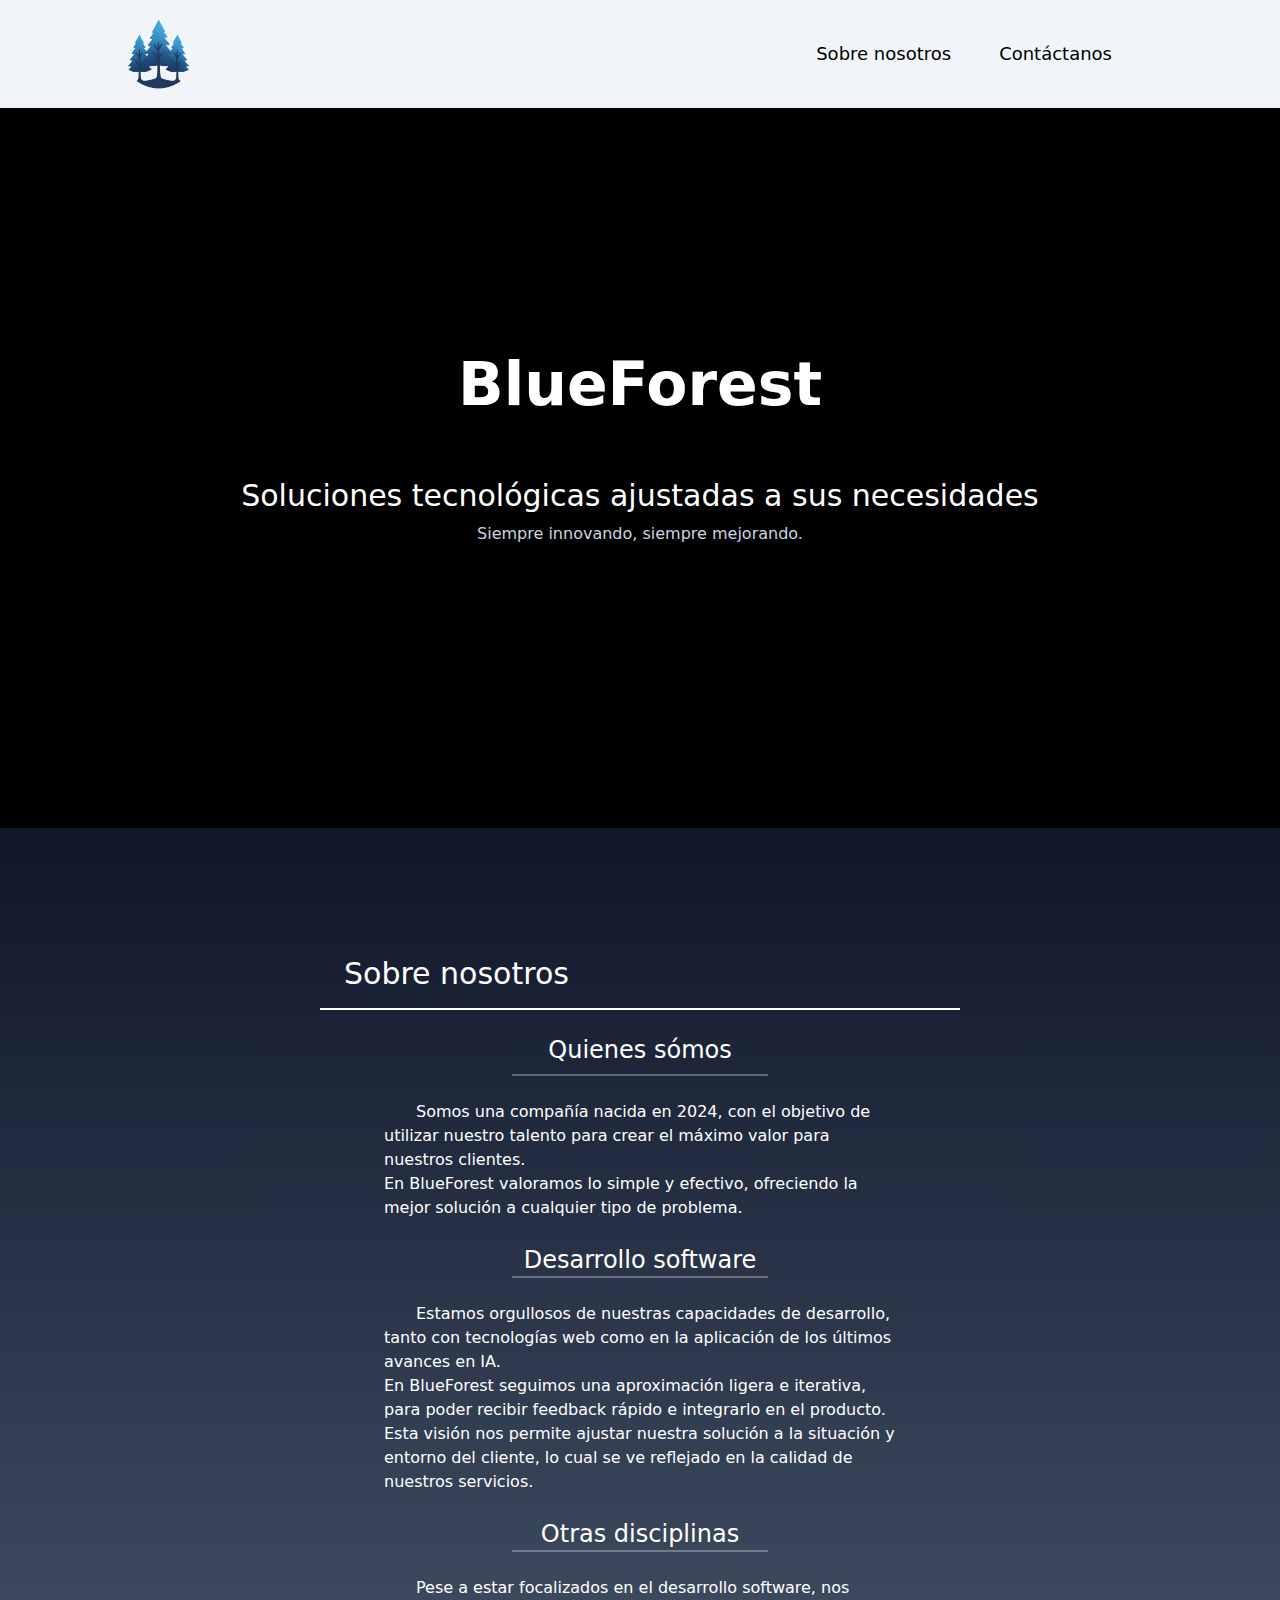
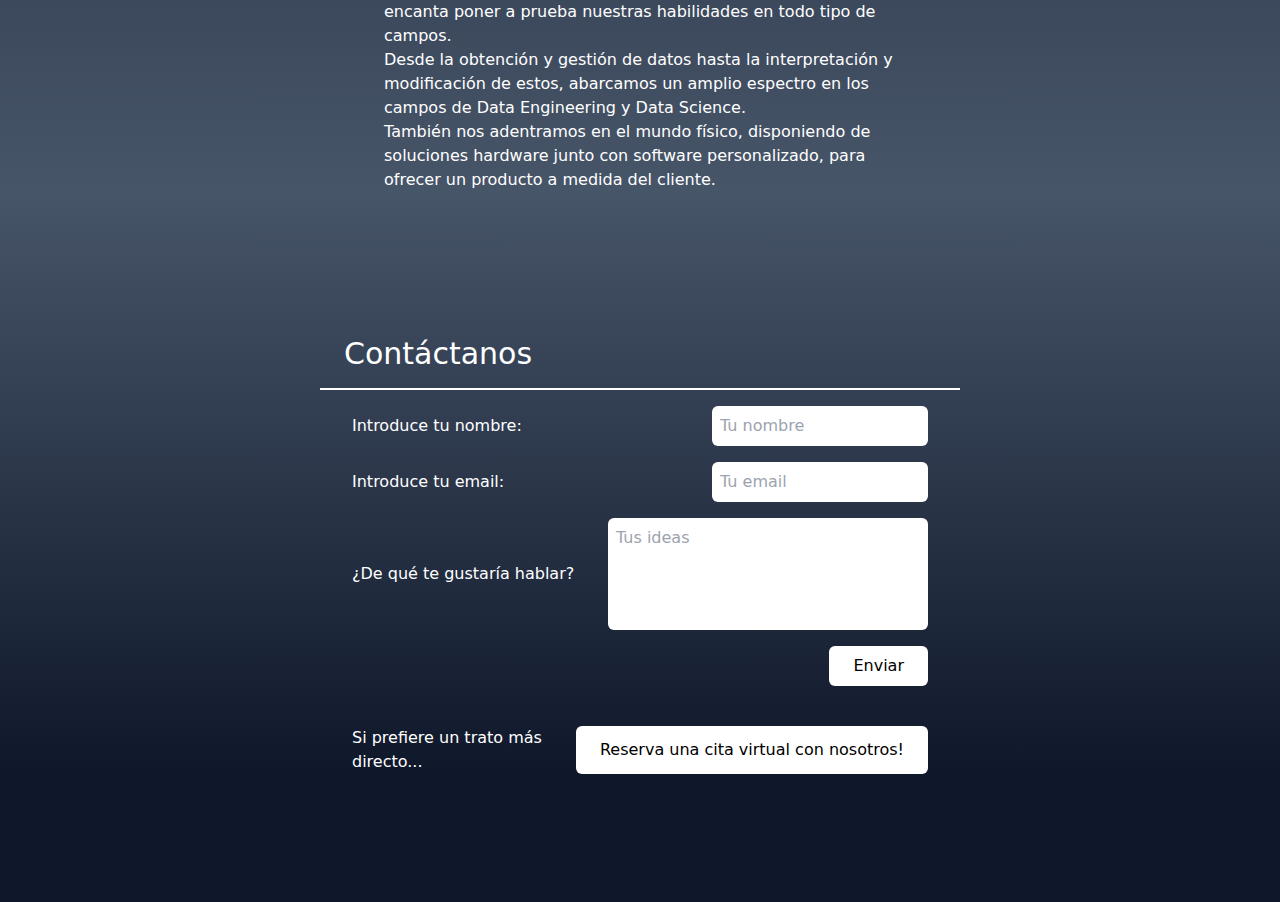
==== index.html @ cbc86570 "Add files via upload" ====
<!DOCTYPE html>
<html>
    <head>
        <meta charset="UTF-8">
        <meta name="keywords" content="contratar página web, comprar software, gestión informática, blueforest, blueforest consultoría, soluciones software">
        <meta name="description"
            content="Consultoría informática gallega blueforest.
                Realizamos proyectos software, páginas web, programas empresariales, etc.4
                Contáctanos ahora!">
        <meta name="author" content="blueforest">
        <link rel="icon" type="image/x-icon" href="./favicon.ico">
        <title>BlueForest</title>
        <link href="./output.css" rel="stylesheet">
        <script type="text/javascript" src="https://assets.calendly.com/assets/external/widget.js"></script>
        
    </head>
    
    <body class="">
        <nav class="w-full bg-slate-100 h-[10vh] sm:h-[12vh] min-h-[80px] flex justify-center items-center">
            <div class="py-3 w-[90vw] sm:w-[80vw] flex gap-2 items-center">
            <div class="flex justify-center items-center gap-1">
                <a href="http://localhost:3000" class="z-10" >
                    <img src="./blue-forest-reduced.png" alt="Blueforest company logo" width="70" height="70" />
                </a>
            </div>
                
            <div class="w-full h-full flex justify-end gap-12 text-lg z-10 mr-2 sm:mr-10">
                <button class="hover:underline" id="about-button">Sobre nosotros</button>
                <button class="hover:underline" id="contact-button">Contáctanos</button>
            </div>
            </div>
        </nav>
        
        <main class="flex min-h-screen flex-col items-center justify-between pb-40 sm:pb-32 bg-slate-900">
            <div class="bg-black w-full h-[80vh] min-h-80">
                <video class="w-full h-full object-cover opacity-50 blur-[2px]" autoPlay loop muted>
                    <source src="./particles-background.mp4"></source>
                    Your browser does not support the video tag.
                </video>
                
                <div class="w-full h-full top-0 absolute flex items-center justify-center">
                    <div class="flex flex-col items-center gap-16">
                    <h1 class="text-white font-semibold text-6xl">BlueForest</h1>
                    <div class="flex flex-col items-center gap-2">
                        <h2 class="text-white mx-4 sm:mx-0 text-3xl text-center">Soluciones tecnológicas ajustadas a sus necesidades</h2>
                        <h3 class="text-slate-300 mx-4 sm:mx-0">Siempre innovando, siempre mejorando.</h3>
                    </div>
                    </div>
                </div>
            </div>
            
            <div id="about-section" class="w-full h-full bg-gradient-to-t from-slate-600 to-slate-900 backdrop-blur-3xl">
                <div class="w-full h-full px-4 sm:px-[25%] pt-[10%] flex flex-col ">
                    <h1 class="text-white text-3xl text-semibold mb-4 indent-0 sm:indent-6">Sobre nosotros</h1>
                    <div class="w-full h-0.5 bg-white mb-6" ></div>
                    
                    <div id="about-one" class="text-white flex flex-col items-center">
                        <div class="w-[80%] flex flex-col items-center">
                            <h2 class="text-2xl mb-2">Quienes sómos</h2>
                            <div class="w-[50%] h-0.5 bg-white bg-opacity-30 mb-6" ></div>
                            <p class="indent-8">Somos una compañía nacida en 2024, con el objetivo de utilizar nuestro talento para crear el máximo valor para nuestros clientes.</p>
                            <p>En BlueForest valoramos lo simple y efectivo, ofreciendo la mejor solución a cualquier tipo de problema.</p>
                        </div>
                    </div>
                    
                    <div id="about-two" class="my-6 text-white flex flex-col items-center">
                        <div class="w-[80%] flex flex-col items-center">
                            <h2 class="text-2xl">Desarrollo software</h2>
                            <div class="w-[50%] h-0.5 bg-white bg-opacity-30 mb-6" ></div>
                            <p class="indent-8">Estamos orgullosos de nuestras capacidades de desarrollo, tanto con tecnologías web como en la aplicación de los últimos avances en IA.</p>
                            <p>En BlueForest seguimos una aproximación ligera e iterativa, para poder recibir feedback rápido e integrarlo en el producto.</p>
                            <p>Esta visión nos permite ajustar nuestra solución a la situación y entorno del cliente, lo cual se ve reflejado en la calidad de nuestros servicios.</p>
                        </div>
                    </div>
                    
                    <div id="about-three" class="text-white flex flex-col items-center">
                        <div class="w-[80%] flex flex-col items-center">
                            <h2 class="text-2xl">Otras disciplinas</h2>
                            <div class="w-[50%] h-0.5 bg-white bg-opacity-30 mb-6" ></div>
                            <p class="indent-8">Pese a estar focalizados en el desarrollo software, nos encanta poner a prueba nuestras habilidades en todo tipo de campos.</p>
                            <p>Desde la obtención y gestión de datos hasta la interpretación y modificación de estos, abarcamos un amplio espectro en los campos de Data Engineering y Data Science.</p>
                            <p>También nos adentramos en el mundo físico, disponiendo de soluciones hardware junto con software personalizado, para ofrecer un producto a medida del cliente.</p>
                        </div>
                    </div>
                </div>
            </div>
            
            <div id="contact-section" class="w-full h-full px-4 sm:px-[25%] pt-20 bg-gradient-to-t to-slate-600 from-slate-900 backdrop-blur-3xl">
                <div class="w-full h-full pt-[10%] flex flex-col">
                    <h1 class="text-white text-3xl mb-4 indent-6">Contáctanos</h1>
                    <div class="w-full bg-white h-0.5"></div>
                    
                    <div class="w-full h-full px-[5%]">
                        <form class="flex flex-col gap-4 pt-4" action="https://formsubmit.co/ced2c2242df1ad09e1063a4a07e90d95" method="POST" >
                            <div class="flex items-center justify-center sm:justify-between ">
                                <label class="hidden sm:block text-white">Introduce tu nombre:</label>
                                <input type="text" name="Client's name" class="w-[80%] sm:w-auto p-2 rounded-md" placeholder="Tu nombre" required />
                            </div>
                            <div class="flex items-center justify-center sm:justify-between">
                                <label class="hidden sm:block text-white">Introduce tu email:</label>
                                <input type="email" name="Client's email" class="w-[80%] sm:w-auto p-2 rounded-md" placeholder="Tu email" required />
                            </div>
                            
                            <div class="flex flex-col sm:flex-row justify-between items-center">
                                <label class="text-white py-2 sm:py-0">¿De qué te gustaría hablar?</label>
                                <textarea name="Client's idea" class="p-2 rounded-md h-28 w-[80%] sm:w-80 resize-none" placeholder="Tus ideas" required ></textarea>
                                
                            </div>
                            <div class="flex mr-10 sm:mr-0 justify-end">
                                <button type="submit"
                                 class="bg-white text-black  hover:bg-slate-200 py-2 px-6 text-md inline-flex items-center justify-center whitespace-nowrap rounded-md ring-offset-white transition-colors focus-visible:outline-none focus-visible:ring-2 focus-visible:ring-neutral-950 focus-visible:ring-offset-2 disabled:pointer-events-none disabled:opacity-50 dark:ring-offset-neutral-950 dark:focus-visible:ring-neutral-300">
                                    Enviar
                                </button>
                            </div>
                        </form>
                    </div>
                        
                    <div class="mt-10 flex flex-col sm:flex-row justify-center items-center">
                        <div class="w-[90%] flex justify-between">
                        <p class="text-white pb-6 sm:pb-0">Si prefiere un trato más directo...</p>
                        
                        <link href="https://assets.calendly.com/assets/external/widget.css" rel="stylesheet">
                        <script src="https://assets.calendly.com/assets/external/widget.js" type="text/javascript" async></script>
                        <a id="calendly-button" 
                            onclick="Calendly.initPopupWidget({url: 'https://calendly.com/blue-forest'});return false;"
                            class="calendly-widget bg-white text-black  hover:bg-slate-200 py-2 px-6 text-md inline-flex items-center justify-center whitespace-nowrap rounded-md ring-offset-white transition-colors focus-visible:outline-none focus-visible:ring-2 focus-visible:ring-neutral-950 focus-visible:ring-offset-2 disabled:pointer-events-none disabled:opacity-50 dark:ring-offset-neutral-950 dark:focus-visible:ring-neutral-300">
                            Reserva una cita virtual con nosotros!
                        </a>
                        </div>
                    </div>
        
                </div>
            </div>
        </main>
    </body>
    
    <script>
      // Calendly.initInlineWidget({
      //   url: 'https://calendly.com/blue-forest',
      //   parentElement: document.getElementById('calendly-button'),
      //   prefill: {},
      //   utm: {}
      // });
      let aboutButton = document.getElementById('about-button')
      let aboutSection = document.getElementById('about-section')
      console.log("aboutButton: ", aboutButton)
      console.log("aboutSection: ", aboutSection)
      aboutButton.onclick = () => aboutSection.scrollIntoView({ behavior: 'smooth' })
      
      let contactButton = document.getElementById('contact-button')
      let contactSection = document.getElementById('contact-section')
      contactButton.onclick = () => contactSection.scrollIntoView({ behavior: 'smooth' })
    </script> 
</html>
---- output.css ----
/*
! tailwindcss v3.4.7 | MIT License | https://tailwindcss.com
*/

/*
1. Prevent padding and border from affecting element width. (https://github.com/mozdevs/cssremedy/issues/4)
2. Allow adding a border to an element by just adding a border-width. (https://github.com/tailwindcss/tailwindcss/pull/116)
*/

*,
::before,
::after {
  box-sizing: border-box;
  /* 1 */
  border-width: 0;
  /* 2 */
  border-style: solid;
  /* 2 */
  border-color: #e5e7eb;
  /* 2 */
}

::before,
::after {
  --tw-content: '';
}

/*
1. Use a consistent sensible line-height in all browsers.
2. Prevent adjustments of font size after orientation changes in iOS.
3. Use a more readable tab size.
4. Use the user's configured `sans` font-family by default.
5. Use the user's configured `sans` font-feature-settings by default.
6. Use the user's configured `sans` font-variation-settings by default.
7. Disable tap highlights on iOS
*/

html,
:host {
  line-height: 1.5;
  /* 1 */
  -webkit-text-size-adjust: 100%;
  /* 2 */
  -moz-tab-size: 4;
  /* 3 */
  -o-tab-size: 4;
     tab-size: 4;
  /* 3 */
  font-family: ui-sans-serif, system-ui, sans-serif, "Apple Color Emoji", "Segoe UI Emoji", "Segoe UI Symbol", "Noto Color Emoji";
  /* 4 */
  font-feature-settings: normal;
  /* 5 */
  font-variation-settings: normal;
  /* 6 */
  -webkit-tap-highlight-color: transparent;
  /* 7 */
}

/*
1. Remove the margin in all browsers.
2. Inherit line-height from `html` so users can set them as a class directly on the `html` element.
*/

body {
  margin: 0;
  /* 1 */
  line-height: inherit;
  /* 2 */
}

/*
1. Add the correct height in Firefox.
2. Correct the inheritance of border color in Firefox. (https://bugzilla.mozilla.org/show_bug.cgi?id=190655)
3. Ensure horizontal rules are visible by default.
*/

hr {
  height: 0;
  /* 1 */
  color: inherit;
  /* 2 */
  border-top-width: 1px;
  /* 3 */
}

/*
Add the correct text decoration in Chrome, Edge, and Safari.
*/

abbr:where([title]) {
  -webkit-text-decoration: underline dotted;
          text-decoration: underline dotted;
}

/*
Remove the default font size and weight for headings.
*/

h1,
h2,
h3,
h4,
h5,
h6 {
  font-size: inherit;
  font-weight: inherit;
}

/*
Reset links to optimize for opt-in styling instead of opt-out.
*/

a {
  color: inherit;
  text-decoration: inherit;
}

/*
Add the correct font weight in Edge and Safari.
*/

b,
strong {
  font-weight: bolder;
}

/*
1. Use the user's configured `mono` font-family by default.
2. Use the user's configured `mono` font-feature-settings by default.
3. Use the user's configured `mono` font-variation-settings by default.
4. Correct the odd `em` font sizing in all browsers.
*/

code,
kbd,
samp,
pre {
  font-family: ui-monospace, SFMono-Regular, Menlo, Monaco, Consolas, "Liberation Mono", "Courier New", monospace;
  /* 1 */
  font-feature-settings: normal;
  /* 2 */
  font-variation-settings: normal;
  /* 3 */
  font-size: 1em;
  /* 4 */
}

/*
Add the correct font size in all browsers.
*/

small {
  font-size: 80%;
}

/*
Prevent `sub` and `sup` elements from affecting the line height in all browsers.
*/

sub,
sup {
  font-size: 75%;
  line-height: 0;
  position: relative;
  vertical-align: baseline;
}

sub {
  bottom: -0.25em;
}

sup {
  top: -0.5em;
}

/*
1. Remove text indentation from table contents in Chrome and Safari. (https://bugs.chromium.org/p/chromium/issues/detail?id=999088, https://bugs.webkit.org/show_bug.cgi?id=201297)
2. Correct table border color inheritance in all Chrome and Safari. (https://bugs.chromium.org/p/chromium/issues/detail?id=935729, https://bugs.webkit.org/show_bug.cgi?id=195016)
3. Remove gaps between table borders by default.
*/

table {
  text-indent: 0;
  /* 1 */
  border-color: inherit;
  /* 2 */
  border-collapse: collapse;
  /* 3 */
}

/*
1. Change the font styles in all browsers.
2. Remove the margin in Firefox and Safari.
3. Remove default padding in all browsers.
*/

button,
input,
optgroup,
select,
textarea {
  font-family: inherit;
  /* 1 */
  font-feature-settings: inherit;
  /* 1 */
  font-variation-settings: inherit;
  /* 1 */
  font-size: 100%;
  /* 1 */
  font-weight: inherit;
  /* 1 */
  line-height: inherit;
  /* 1 */
  letter-spacing: inherit;
  /* 1 */
  color: inherit;
  /* 1 */
  margin: 0;
  /* 2 */
  padding: 0;
  /* 3 */
}

/*
Remove the inheritance of text transform in Edge and Firefox.
*/

button,
select {
  text-transform: none;
}

/*
1. Correct the inability to style clickable types in iOS and Safari.
2. Remove default button styles.
*/

button,
input:where([type='button']),
input:where([type='reset']),
input:where([type='submit']) {
  -webkit-appearance: button;
  /* 1 */
  background-color: transparent;
  /* 2 */
  background-image: none;
  /* 2 */
}

/*
Use the modern Firefox focus style for all focusable elements.
*/

:-moz-focusring {
  outline: auto;
}

/*
Remove the additional `:invalid` styles in Firefox. (https://github.com/mozilla/gecko-dev/blob/2f9eacd9d3d995c937b4251a5557d95d494c9be1/layout/style/res/forms.css#L728-L737)
*/

:-moz-ui-invalid {
  box-shadow: none;
}

/*
Add the correct vertical alignment in Chrome and Firefox.
*/

progress {
  vertical-align: baseline;
}

/*
Correct the cursor style of increment and decrement buttons in Safari.
*/

::-webkit-inner-spin-button,
::-webkit-outer-spin-button {
  height: auto;
}

/*
1. Correct the odd appearance in Chrome and Safari.
2. Correct the outline style in Safari.
*/

[type='search'] {
  -webkit-appearance: textfield;
  /* 1 */
  outline-offset: -2px;
  /* 2 */
}

/*
Remove the inner padding in Chrome and Safari on macOS.
*/

::-webkit-search-decoration {
  -webkit-appearance: none;
}

/*
1. Correct the inability to style clickable types in iOS and Safari.
2. Change font properties to `inherit` in Safari.
*/

::-webkit-file-upload-button {
  -webkit-appearance: button;
  /* 1 */
  font: inherit;
  /* 2 */
}

/*
Add the correct display in Chrome and Safari.
*/

summary {
  display: list-item;
}

/*
Removes the default spacing and border for appropriate elements.
*/

blockquote,
dl,
dd,
h1,
h2,
h3,
h4,
h5,
h6,
hr,
figure,
p,
pre {
  margin: 0;
}

fieldset {
  margin: 0;
  padding: 0;
}

legend {
  padding: 0;
}

ol,
ul,
menu {
  list-style: none;
  margin: 0;
  padding: 0;
}

/*
Reset default styling for dialogs.
*/

dialog {
  padding: 0;
}

/*
Prevent resizing textareas horizontally by default.
*/

textarea {
  resize: vertical;
}

/*
1. Reset the default placeholder opacity in Firefox. (https://github.com/tailwindlabs/tailwindcss/issues/3300)
2. Set the default placeholder color to the user's configured gray 400 color.
*/

input::-moz-placeholder, textarea::-moz-placeholder {
  opacity: 1;
  /* 1 */
  color: #9ca3af;
  /* 2 */
}

input::placeholder,
textarea::placeholder {
  opacity: 1;
  /* 1 */
  color: #9ca3af;
  /* 2 */
}

/*
Set the default cursor for buttons.
*/

button,
[role="button"] {
  cursor: pointer;
}

/*
Make sure disabled buttons don't get the pointer cursor.
*/

:disabled {
  cursor: default;
}

/*
1. Make replaced elements `display: block` by default. (https://github.com/mozdevs/cssremedy/issues/14)
2. Add `vertical-align: middle` to align replaced elements more sensibly by default. (https://github.com/jensimmons/cssremedy/issues/14#issuecomment-634934210)
   This can trigger a poorly considered lint error in some tools but is included by design.
*/

img,
svg,
video,
canvas,
audio,
iframe,
embed,
object {
  display: block;
  /* 1 */
  vertical-align: middle;
  /* 2 */
}

/*
Constrain images and videos to the parent width and preserve their intrinsic aspect ratio. (https://github.com/mozdevs/cssremedy/issues/14)
*/

img,
video {
  max-width: 100%;
  height: auto;
}

/* Make elements with the HTML hidden attribute stay hidden by default */

[hidden] {
  display: none;
}

*, ::before, ::after {
  --tw-border-spacing-x: 0;
  --tw-border-spacing-y: 0;
  --tw-translate-x: 0;
  --tw-translate-y: 0;
  --tw-rotate: 0;
  --tw-skew-x: 0;
  --tw-skew-y: 0;
  --tw-scale-x: 1;
  --tw-scale-y: 1;
  --tw-pan-x:  ;
  --tw-pan-y:  ;
  --tw-pinch-zoom:  ;
  --tw-scroll-snap-strictness: proximity;
  --tw-gradient-from-position:  ;
  --tw-gradient-via-position:  ;
  --tw-gradient-to-position:  ;
  --tw-ordinal:  ;
  --tw-slashed-zero:  ;
  --tw-numeric-figure:  ;
  --tw-numeric-spacing:  ;
  --tw-numeric-fraction:  ;
  --tw-ring-inset:  ;
  --tw-ring-offset-width: 0px;
  --tw-ring-offset-color: #fff;
  --tw-ring-color: rgb(59 130 246 / 0.5);
  --tw-ring-offset-shadow: 0 0 #0000;
  --tw-ring-shadow: 0 0 #0000;
  --tw-shadow: 0 0 #0000;
  --tw-shadow-colored: 0 0 #0000;
  --tw-blur:  ;
  --tw-brightness:  ;
  --tw-contrast:  ;
  --tw-grayscale:  ;
  --tw-hue-rotate:  ;
  --tw-invert:  ;
  --tw-saturate:  ;
  --tw-sepia:  ;
  --tw-drop-shadow:  ;
  --tw-backdrop-blur:  ;
  --tw-backdrop-brightness:  ;
  --tw-backdrop-contrast:  ;
  --tw-backdrop-grayscale:  ;
  --tw-backdrop-hue-rotate:  ;
  --tw-backdrop-invert:  ;
  --tw-backdrop-opacity:  ;
  --tw-backdrop-saturate:  ;
  --tw-backdrop-sepia:  ;
  --tw-contain-size:  ;
  --tw-contain-layout:  ;
  --tw-contain-paint:  ;
  --tw-contain-style:  ;
}

::backdrop {
  --tw-border-spacing-x: 0;
  --tw-border-spacing-y: 0;
  --tw-translate-x: 0;
  --tw-translate-y: 0;
  --tw-rotate: 0;
  --tw-skew-x: 0;
  --tw-skew-y: 0;
  --tw-scale-x: 1;
  --tw-scale-y: 1;
  --tw-pan-x:  ;
  --tw-pan-y:  ;
  --tw-pinch-zoom:  ;
  --tw-scroll-snap-strictness: proximity;
  --tw-gradient-from-position:  ;
  --tw-gradient-via-position:  ;
  --tw-gradient-to-position:  ;
  --tw-ordinal:  ;
  --tw-slashed-zero:  ;
  --tw-numeric-figure:  ;
  --tw-numeric-spacing:  ;
  --tw-numeric-fraction:  ;
  --tw-ring-inset:  ;
  --tw-ring-offset-width: 0px;
  --tw-ring-offset-color: #fff;
  --tw-ring-color: rgb(59 130 246 / 0.5);
  --tw-ring-offset-shadow: 0 0 #0000;
  --tw-ring-shadow: 0 0 #0000;
  --tw-shadow: 0 0 #0000;
  --tw-shadow-colored: 0 0 #0000;
  --tw-blur:  ;
  --tw-brightness:  ;
  --tw-contrast:  ;
  --tw-grayscale:  ;
  --tw-hue-rotate:  ;
  --tw-invert:  ;
  --tw-saturate:  ;
  --tw-sepia:  ;
  --tw-drop-shadow:  ;
  --tw-backdrop-blur:  ;
  --tw-backdrop-brightness:  ;
  --tw-backdrop-contrast:  ;
  --tw-backdrop-grayscale:  ;
  --tw-backdrop-hue-rotate:  ;
  --tw-backdrop-invert:  ;
  --tw-backdrop-opacity:  ;
  --tw-backdrop-saturate:  ;
  --tw-backdrop-sepia:  ;
  --tw-contain-size:  ;
  --tw-contain-layout:  ;
  --tw-contain-paint:  ;
  --tw-contain-style:  ;
}

.static {
  position: static;
}

.absolute {
  position: absolute;
}

.top-0 {
  top: 0px;
}

.z-10 {
  z-index: 10;
}

.mx-4 {
  margin-left: 1rem;
  margin-right: 1rem;
}

.my-2 {
  margin-top: 0.5rem;
  margin-bottom: 0.5rem;
}

.my-0\.5 {
  margin-top: 0.125rem;
  margin-bottom: 0.125rem;
}

.my-6 {
  margin-top: 1.5rem;
  margin-bottom: 1.5rem;
}

.mb-4 {
  margin-bottom: 1rem;
}

.mr-10 {
  margin-right: 2.5rem;
}

.mr-2 {
  margin-right: 0.5rem;
}

.mt-0\.5 {
  margin-top: 0.125rem;
}

.mb-2 {
  margin-bottom: 0.5rem;
}

.mb-6 {
  margin-bottom: 1.5rem;
}

.mt-4 {
  margin-top: 1rem;
}

.mt-10 {
  margin-top: 2.5rem;
}

.block {
  display: block;
}

.flex {
  display: flex;
}

.inline-flex {
  display: inline-flex;
}

.hidden {
  display: none;
}

.h-0\.5 {
  height: 0.125rem;
}

.h-28 {
  height: 7rem;
}

.h-\[10vh\] {
  height: 10vh;
}

.h-\[80vh\] {
  height: 80vh;
}

.h-full {
  height: 100%;
}

.h-0 {
  height: 0px;
}

.h-1\/4 {
  height: 25%;
}

.h-1\/3 {
  height: 33.333333%;
}

.min-h-80 {
  min-height: 20rem;
}

.min-h-\[80px\] {
  min-height: 80px;
}

.min-h-screen {
  min-height: 100vh;
}

.w-\[20\%\] {
  width: 20%;
}

.w-\[80\%\] {
  width: 80%;
}

.w-\[90\%\] {
  width: 90%;
}

.w-\[90vw\] {
  width: 90vw;
}

.w-full {
  width: 100%;
}

.w-\[\] {
  width: ;
}

.w-\[70\%\] {
  width: 70%;
}

.w-\[50\%\] {
  width: 50%;
}

.resize-none {
  resize: none;
}

.flex-col {
  flex-direction: column;
}

.items-center {
  align-items: center;
}

.justify-end {
  justify-content: flex-end;
}

.justify-center {
  justify-content: center;
}

.justify-between {
  justify-content: space-between;
}

.justify-around {
  justify-content: space-around;
}

.gap-1 {
  gap: 0.25rem;
}

.gap-12 {
  gap: 3rem;
}

.gap-16 {
  gap: 4rem;
}

.gap-2 {
  gap: 0.5rem;
}

.gap-4 {
  gap: 1rem;
}

.whitespace-nowrap {
  white-space: nowrap;
}

.rounded-md {
  border-radius: 0.375rem;
}

.rounded-xl {
  border-radius: 0.75rem;
}

.bg-black {
  --tw-bg-opacity: 1;
  background-color: rgb(0 0 0 / var(--tw-bg-opacity));
}

.bg-blue-500 {
  --tw-bg-opacity: 1;
  background-color: rgb(59 130 246 / var(--tw-bg-opacity));
}

.bg-purple-500 {
  --tw-bg-opacity: 1;
  background-color: rgb(168 85 247 / var(--tw-bg-opacity));
}

.bg-red-500 {
  --tw-bg-opacity: 1;
  background-color: rgb(239 68 68 / var(--tw-bg-opacity));
}

.bg-slate-100 {
  --tw-bg-opacity: 1;
  background-color: rgb(241 245 249 / var(--tw-bg-opacity));
}

.bg-slate-900 {
  --tw-bg-opacity: 1;
  background-color: rgb(15 23 42 / var(--tw-bg-opacity));
}

.bg-white {
  --tw-bg-opacity: 1;
  background-color: rgb(255 255 255 / var(--tw-bg-opacity));
}

.bg-yellow-500 {
  --tw-bg-opacity: 1;
  background-color: rgb(234 179 8 / var(--tw-bg-opacity));
}

.bg-opacity-25 {
  --tw-bg-opacity: 0.25;
}

.bg-opacity-50 {
  --tw-bg-opacity: 0.5;
}

.bg-opacity-30 {
  --tw-bg-opacity: 0.3;
}

.bg-gradient-to-t {
  background-image: linear-gradient(to top, var(--tw-gradient-stops));
}

.from-slate-600 {
  --tw-gradient-from: #475569 var(--tw-gradient-from-position);
  --tw-gradient-to: rgb(71 85 105 / 0) var(--tw-gradient-to-position);
  --tw-gradient-stops: var(--tw-gradient-from), var(--tw-gradient-to);
}

.from-slate-900 {
  --tw-gradient-from: #0f172a var(--tw-gradient-from-position);
  --tw-gradient-to: rgb(15 23 42 / 0) var(--tw-gradient-to-position);
  --tw-gradient-stops: var(--tw-gradient-from), var(--tw-gradient-to);
}

.to-slate-600 {
  --tw-gradient-to: #475569 var(--tw-gradient-to-position);
}

.to-slate-900 {
  --tw-gradient-to: #0f172a var(--tw-gradient-to-position);
}

.object-cover {
  -o-object-fit: cover;
     object-fit: cover;
}

.p-2 {
  padding: 0.5rem;
}

.p-4 {
  padding: 1rem;
}

.p-1 {
  padding: 0.25rem;
}

.px-4 {
  padding-left: 1rem;
  padding-right: 1rem;
}

.px-\[5\%\] {
  padding-left: 5%;
  padding-right: 5%;
}

.py-2 {
  padding-top: 0.5rem;
  padding-bottom: 0.5rem;
}

.py-3 {
  padding-top: 0.75rem;
  padding-bottom: 0.75rem;
}

.py-1 {
  padding-top: 0.25rem;
  padding-bottom: 0.25rem;
}

.px-6 {
  padding-left: 1.5rem;
  padding-right: 1.5rem;
}

.pb-40 {
  padding-bottom: 10rem;
}

.pb-6 {
  padding-bottom: 1.5rem;
}

.pt-20 {
  padding-top: 5rem;
}

.pt-4 {
  padding-top: 1rem;
}

.pt-\[10\%\] {
  padding-top: 10%;
}

.text-center {
  text-align: center;
}

.indent-4 {
  text-indent: 1rem;
}

.indent-8 {
  text-indent: 2rem;
}

.indent-6 {
  text-indent: 1.5rem;
}

.indent-0 {
  text-indent: 0px;
}

.text-3xl {
  font-size: 1.875rem;
  line-height: 2.25rem;
}

.text-5xl {
  font-size: 3rem;
  line-height: 1;
}

.text-lg {
  font-size: 1.125rem;
  line-height: 1.75rem;
}

.text-xl {
  font-size: 1.25rem;
  line-height: 1.75rem;
}

.text-2xl {
  font-size: 1.5rem;
  line-height: 2rem;
}

.text-6xl {
  font-size: 3.75rem;
  line-height: 1;
}

.text-sm {
  font-size: 0.875rem;
  line-height: 1.25rem;
}

.font-semibold {
  font-weight: 600;
}

.font-medium {
  font-weight: 500;
}

.text-black {
  --tw-text-opacity: 1;
  color: rgb(0 0 0 / var(--tw-text-opacity));
}

.text-slate-300 {
  --tw-text-opacity: 1;
  color: rgb(203 213 225 / var(--tw-text-opacity));
}

.text-white {
  --tw-text-opacity: 1;
  color: rgb(255 255 255 / var(--tw-text-opacity));
}

.opacity-50 {
  opacity: 0.5;
}

.ring-offset-white {
  --tw-ring-offset-color: #fff;
}

.blur-\[2px\] {
  --tw-blur: blur(2px);
  filter: var(--tw-blur) var(--tw-brightness) var(--tw-contrast) var(--tw-grayscale) var(--tw-hue-rotate) var(--tw-invert) var(--tw-saturate) var(--tw-sepia) var(--tw-drop-shadow);
}

.backdrop-blur-3xl {
  --tw-backdrop-blur: blur(64px);
  -webkit-backdrop-filter: var(--tw-backdrop-blur) var(--tw-backdrop-brightness) var(--tw-backdrop-contrast) var(--tw-backdrop-grayscale) var(--tw-backdrop-hue-rotate) var(--tw-backdrop-invert) var(--tw-backdrop-opacity) var(--tw-backdrop-saturate) var(--tw-backdrop-sepia);
  backdrop-filter: var(--tw-backdrop-blur) var(--tw-backdrop-brightness) var(--tw-backdrop-contrast) var(--tw-backdrop-grayscale) var(--tw-backdrop-hue-rotate) var(--tw-backdrop-invert) var(--tw-backdrop-opacity) var(--tw-backdrop-saturate) var(--tw-backdrop-sepia);
}

.transition-colors {
  transition-property: color, background-color, border-color, text-decoration-color, fill, stroke;
  transition-timing-function: cubic-bezier(0.4, 0, 0.2, 1);
  transition-duration: 150ms;
}

.hover\:bg-slate-200:hover {
  --tw-bg-opacity: 1;
  background-color: rgb(226 232 240 / var(--tw-bg-opacity));
}

.hover\:underline:hover {
  text-decoration-line: underline;
}

.focus-visible\:outline-none:focus-visible {
  outline: 2px solid transparent;
  outline-offset: 2px;
}

.focus-visible\:ring-2:focus-visible {
  --tw-ring-offset-shadow: var(--tw-ring-inset) 0 0 0 var(--tw-ring-offset-width) var(--tw-ring-offset-color);
  --tw-ring-shadow: var(--tw-ring-inset) 0 0 0 calc(2px + var(--tw-ring-offset-width)) var(--tw-ring-color);
  box-shadow: var(--tw-ring-offset-shadow), var(--tw-ring-shadow), var(--tw-shadow, 0 0 #0000);
}

.focus-visible\:ring-neutral-950:focus-visible {
  --tw-ring-opacity: 1;
  --tw-ring-color: rgb(10 10 10 / var(--tw-ring-opacity));
}

.focus-visible\:ring-offset-2:focus-visible {
  --tw-ring-offset-width: 2px;
}

.disabled\:pointer-events-none:disabled {
  pointer-events: none;
}

.disabled\:opacity-50:disabled {
  opacity: 0.5;
}

@media (min-width: 640px) {
  .sm\:mx-0 {
    margin-left: 0px;
    margin-right: 0px;
  }

  .sm\:mr-0 {
    margin-right: 0px;
  }

  .sm\:mr-10 {
    margin-right: 2.5rem;
  }

  .sm\:block {
    display: block;
  }

  .sm\:h-\[12vh\] {
    height: 12vh;
  }

  .sm\:w-80 {
    width: 20rem;
  }

  .sm\:w-\[80vw\] {
    width: 80vw;
  }

  .sm\:w-auto {
    width: auto;
  }

  .sm\:w-\[80\%\] {
    width: 80%;
  }

  .sm\:flex-row {
    flex-direction: row;
  }

  .sm\:justify-between {
    justify-content: space-between;
  }

  .sm\:px-\[25\%\] {
    padding-left: 25%;
    padding-right: 25%;
  }

  .sm\:py-0 {
    padding-top: 0px;
    padding-bottom: 0px;
  }

  .sm\:pb-0 {
    padding-bottom: 0px;
  }

  .sm\:pb-32 {
    padding-bottom: 8rem;
  }

  .sm\:indent-6 {
    text-indent: 1.5rem;
  }
}

@media (prefers-color-scheme: dark) {
  .dark\:ring-offset-neutral-950 {
    --tw-ring-offset-color: #0a0a0a;
  }

  .dark\:focus-visible\:ring-neutral-300:focus-visible {
    --tw-ring-opacity: 1;
    --tw-ring-color: rgb(212 212 212 / var(--tw-ring-opacity));
  }
}
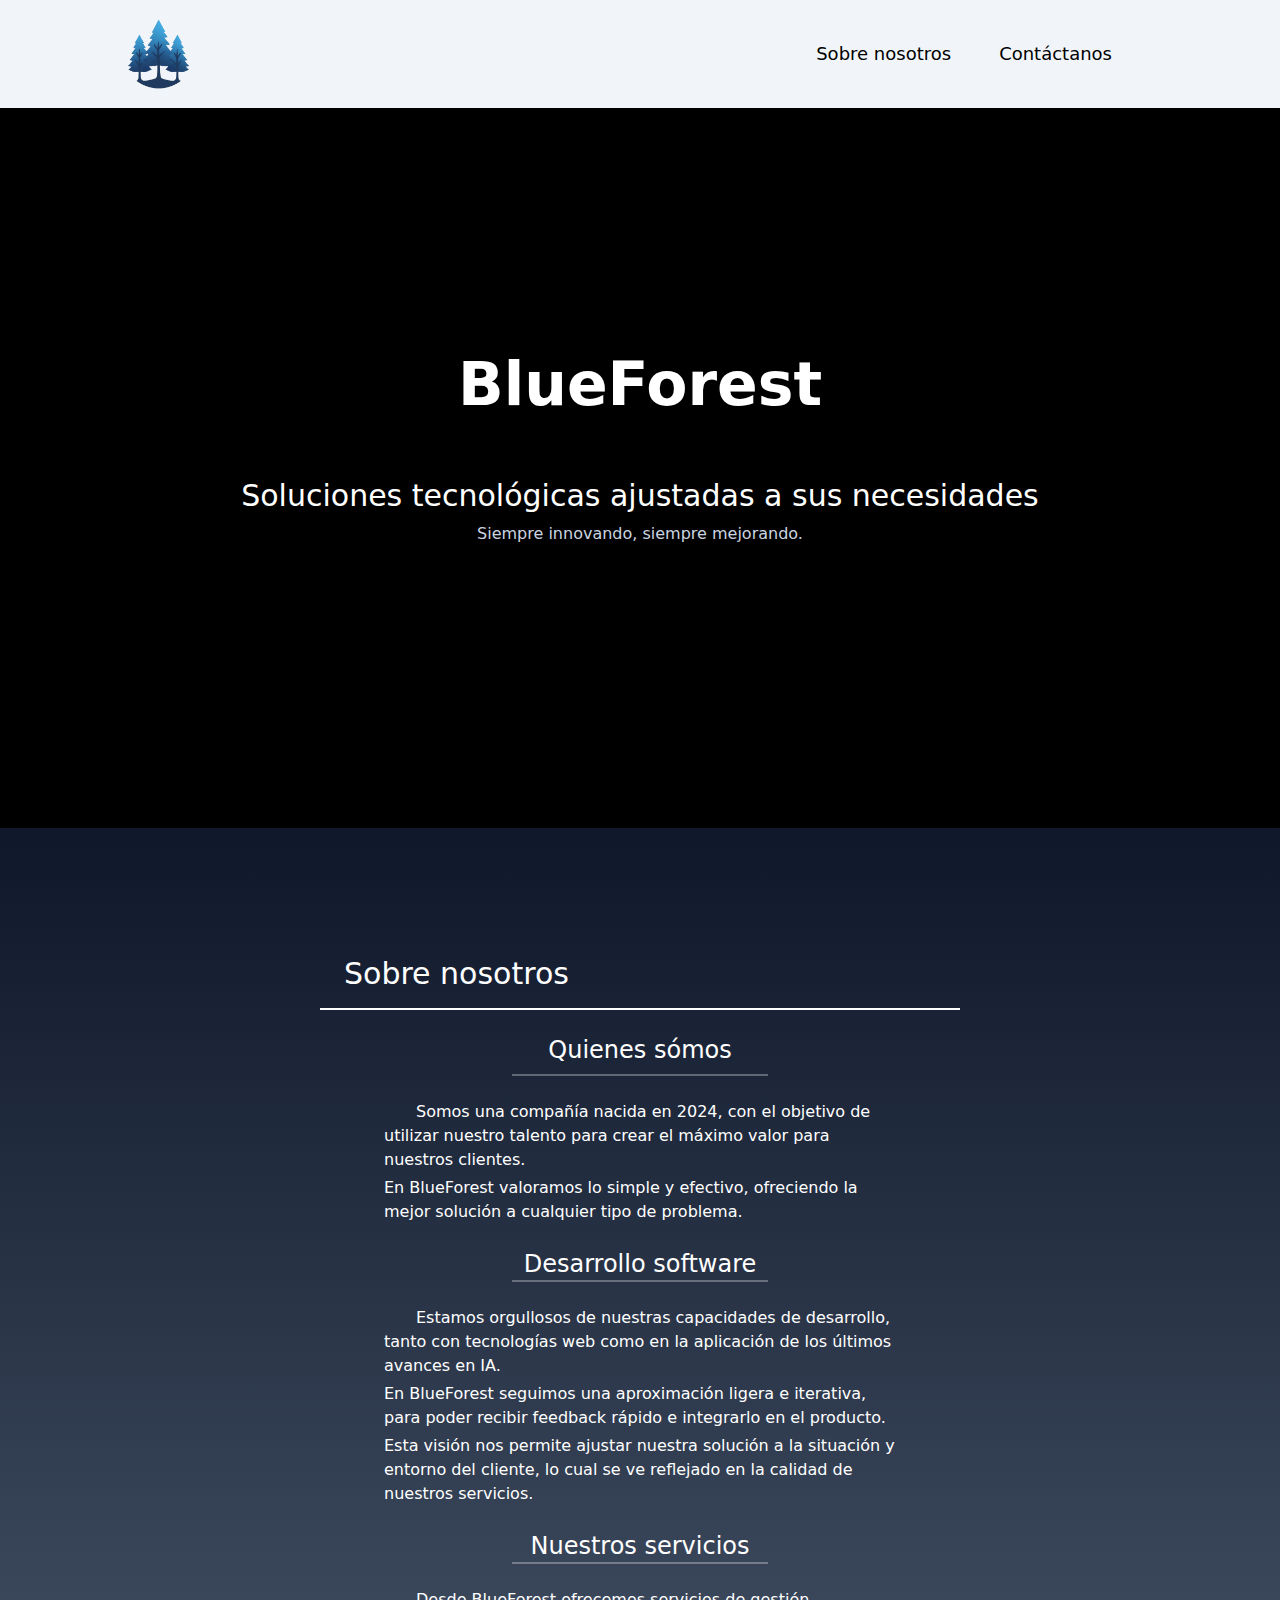
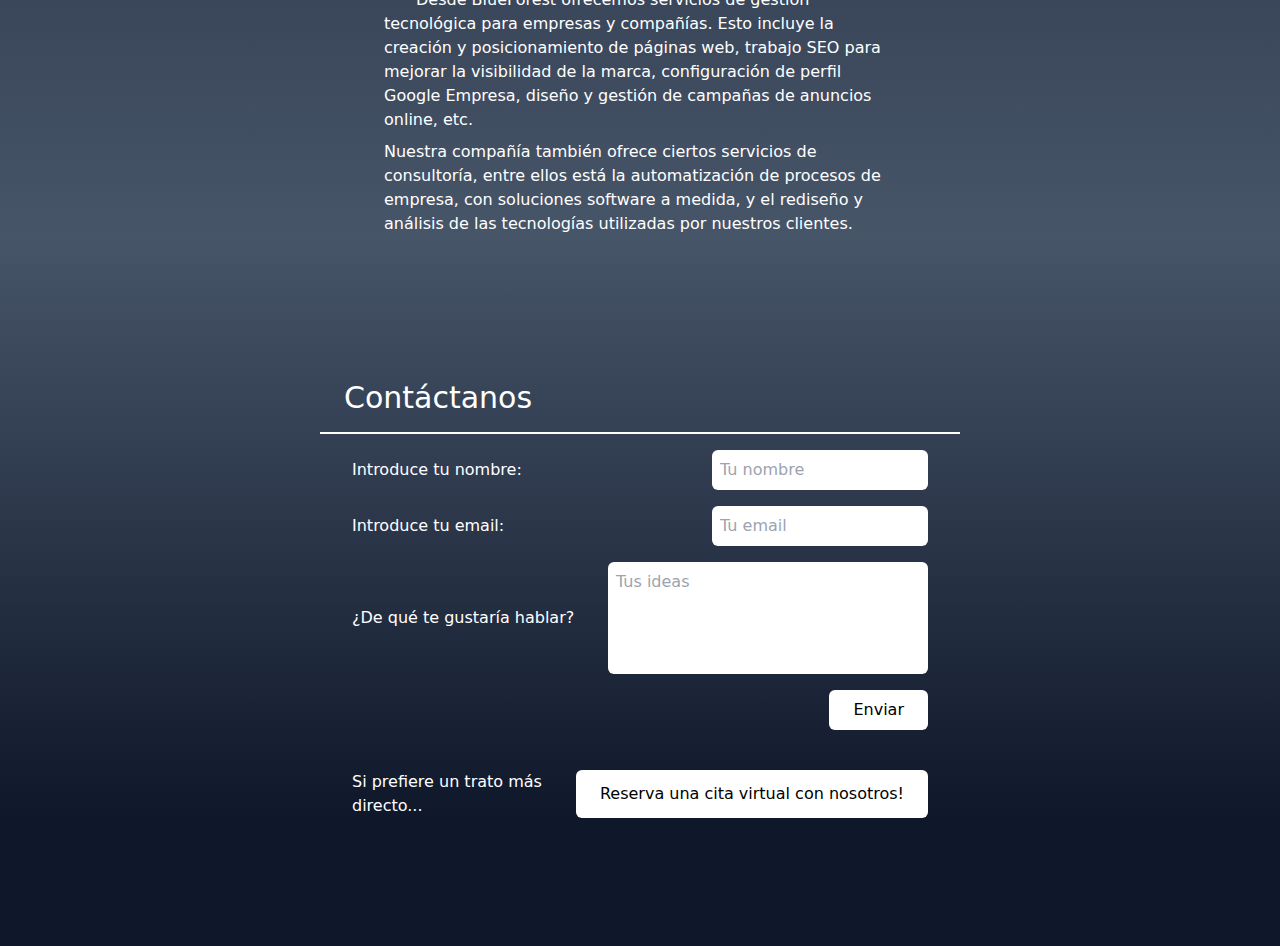
==== commit 0803b649: "minify and change description" ====
--- a/index.html
+++ b/index.html
@@ -1,147 +1,6 @@
-<!DOCTYPE html>
-<html>
-    <head>
-        <meta charset="UTF-8">
-        <meta name="keywords" content="contratar página web, comprar software, gestión informática, blueforest, blueforest consultoría, soluciones software">
-        <meta name="description"
-            content="Consultoría informática gallega blueforest.
+<!DOCTYPE html><html><head><meta charset="UTF-8"><meta name="keywords" content="contratar página web, comprar página web coruña, diseñoepágina web galicia, comprar software, gestión informática, blueforest, blueforest consultoría, soluciones software coruña"><meta name="description" content="Consultoría informática gallega blueforest.
                 Realizamos proyectos software, páginas web, programas empresariales, etc.4
-                Contáctanos ahora!">
-        <meta name="author" content="blueforest">
-        <link rel="icon" type="image/x-icon" href="./favicon.ico">
-        <title>BlueForest</title>
-        <link href="./output.css" rel="stylesheet">
-        <script type="text/javascript" src="https://assets.calendly.com/assets/external/widget.js"></script>
-        
-    </head>
-    
-    <body class="">
-        <nav class="w-full bg-slate-100 h-[10vh] sm:h-[12vh] min-h-[80px] flex justify-center items-center">
-            <div class="py-3 w-[90vw] sm:w-[80vw] flex gap-2 items-center">
-            <div class="flex justify-center items-center gap-1">
-                <a href="http://localhost:3000" class="z-10" >
-                    <img src="./blue-forest-reduced.png" alt="Blueforest company logo" width="70" height="70" />
-                </a>
-            </div>
-                
-            <div class="w-full h-full flex justify-end gap-12 text-lg z-10 mr-2 sm:mr-10">
-                <button class="hover:underline" id="about-button">Sobre nosotros</button>
-                <button class="hover:underline" id="contact-button">Contáctanos</button>
-            </div>
-            </div>
-        </nav>
-        
-        <main class="flex min-h-screen flex-col items-center justify-between pb-40 sm:pb-32 bg-slate-900">
-            <div class="bg-black w-full h-[80vh] min-h-80">
-                <video class="w-full h-full object-cover opacity-50 blur-[2px]" autoPlay loop muted>
-                    <source src="./particles-background.mp4"></source>
-                    Your browser does not support the video tag.
-                </video>
-                
-                <div class="w-full h-full top-0 absolute flex items-center justify-center">
-                    <div class="flex flex-col items-center gap-16">
-                    <h1 class="text-white font-semibold text-6xl">BlueForest</h1>
-                    <div class="flex flex-col items-center gap-2">
-                        <h2 class="text-white mx-4 sm:mx-0 text-3xl text-center">Soluciones tecnológicas ajustadas a sus necesidades</h2>
-                        <h3 class="text-slate-300 mx-4 sm:mx-0">Siempre innovando, siempre mejorando.</h3>
-                    </div>
-                    </div>
-                </div>
-            </div>
-            
-            <div id="about-section" class="w-full h-full bg-gradient-to-t from-slate-600 to-slate-900 backdrop-blur-3xl">
-                <div class="w-full h-full px-4 sm:px-[25%] pt-[10%] flex flex-col ">
-                    <h1 class="text-white text-3xl text-semibold mb-4 indent-0 sm:indent-6">Sobre nosotros</h1>
-                    <div class="w-full h-0.5 bg-white mb-6" ></div>
-                    
-                    <div id="about-one" class="text-white flex flex-col items-center">
-                        <div class="w-[80%] flex flex-col items-center">
-                            <h2 class="text-2xl mb-2">Quienes sómos</h2>
-                            <div class="w-[50%] h-0.5 bg-white bg-opacity-30 mb-6" ></div>
-                            <p class="indent-8">Somos una compañía nacida en 2024, con el objetivo de utilizar nuestro talento para crear el máximo valor para nuestros clientes.</p>
-                            <p>En BlueForest valoramos lo simple y efectivo, ofreciendo la mejor solución a cualquier tipo de problema.</p>
-                        </div>
-                    </div>
-                    
-                    <div id="about-two" class="my-6 text-white flex flex-col items-center">
-                        <div class="w-[80%] flex flex-col items-center">
-                            <h2 class="text-2xl">Desarrollo software</h2>
-                            <div class="w-[50%] h-0.5 bg-white bg-opacity-30 mb-6" ></div>
-                            <p class="indent-8">Estamos orgullosos de nuestras capacidades de desarrollo, tanto con tecnologías web como en la aplicación de los últimos avances en IA.</p>
-                            <p>En BlueForest seguimos una aproximación ligera e iterativa, para poder recibir feedback rápido e integrarlo en el producto.</p>
-                            <p>Esta visión nos permite ajustar nuestra solución a la situación y entorno del cliente, lo cual se ve reflejado en la calidad de nuestros servicios.</p>
-                        </div>
-                    </div>
-                    
-                    <div id="about-three" class="text-white flex flex-col items-center">
-                        <div class="w-[80%] flex flex-col items-center">
-                            <h2 class="text-2xl">Otras disciplinas</h2>
-                            <div class="w-[50%] h-0.5 bg-white bg-opacity-30 mb-6" ></div>
-                            <p class="indent-8">Pese a estar focalizados en el desarrollo software, nos encanta poner a prueba nuestras habilidades en todo tipo de campos.</p>
-                            <p>Desde la obtención y gestión de datos hasta la interpretación y modificación de estos, abarcamos un amplio espectro en los campos de Data Engineering y Data Science.</p>
-                            <p>También nos adentramos en el mundo físico, disponiendo de soluciones hardware junto con software personalizado, para ofrecer un producto a medida del cliente.</p>
-                        </div>
-                    </div>
-                </div>
-            </div>
-            
-            <div id="contact-section" class="w-full h-full px-4 sm:px-[25%] pt-20 bg-gradient-to-t to-slate-600 from-slate-900 backdrop-blur-3xl">
-                <div class="w-full h-full pt-[10%] flex flex-col">
-                    <h1 class="text-white text-3xl mb-4 indent-6">Contáctanos</h1>
-                    <div class="w-full bg-white h-0.5"></div>
-                    
-                    <div class="w-full h-full px-[5%]">
-                        <form class="flex flex-col gap-4 pt-4" action="https://formsubmit.co/ced2c2242df1ad09e1063a4a07e90d95" method="POST" >
-                            <div class="flex items-center justify-center sm:justify-between ">
-                                <label class="hidden sm:block text-white">Introduce tu nombre:</label>
-                                <input type="text" name="Client's name" class="w-[80%] sm:w-auto p-2 rounded-md" placeholder="Tu nombre" required />
-                            </div>
-                            <div class="flex items-center justify-center sm:justify-between">
-                                <label class="hidden sm:block text-white">Introduce tu email:</label>
-                                <input type="email" name="Client's email" class="w-[80%] sm:w-auto p-2 rounded-md" placeholder="Tu email" required />
-                            </div>
-                            
-                            <div class="flex flex-col sm:flex-row justify-between items-center">
-                                <label class="text-white py-2 sm:py-0">¿De qué te gustaría hablar?</label>
-                                <textarea name="Client's idea" class="p-2 rounded-md h-28 w-[80%] sm:w-80 resize-none" placeholder="Tus ideas" required ></textarea>
-                                
-                            </div>
-                            <div class="flex mr-10 sm:mr-0 justify-end">
-                                <button type="submit"
-                                 class="bg-white text-black  hover:bg-slate-200 py-2 px-6 text-md inline-flex items-center justify-center whitespace-nowrap rounded-md ring-offset-white transition-colors focus-visible:outline-none focus-visible:ring-2 focus-visible:ring-neutral-950 focus-visible:ring-offset-2 disabled:pointer-events-none disabled:opacity-50 dark:ring-offset-neutral-950 dark:focus-visible:ring-neutral-300">
-                                    Enviar
-                                </button>
-                            </div>
-                        </form>
-                    </div>
-                        
-                    <div class="mt-10 flex flex-col sm:flex-row justify-center items-center">
-                        <div class="w-[90%] flex justify-between">
-                        <p class="text-white pb-6 sm:pb-0">Si prefiere un trato más directo...</p>
-                        
-                        <link href="https://assets.calendly.com/assets/external/widget.css" rel="stylesheet">
-                        <script src="https://assets.calendly.com/assets/external/widget.js" type="text/javascript" async></script>
-                        <a id="calendly-button" 
-                            onclick="Calendly.initPopupWidget({url: 'https://calendly.com/blue-forest'});return false;"
-                            class="calendly-widget bg-white text-black  hover:bg-slate-200 py-2 px-6 text-md inline-flex items-center justify-center whitespace-nowrap rounded-md ring-offset-white transition-colors focus-visible:outline-none focus-visible:ring-2 focus-visible:ring-neutral-950 focus-visible:ring-offset-2 disabled:pointer-events-none disabled:opacity-50 dark:ring-offset-neutral-950 dark:focus-visible:ring-neutral-300">
-                            Reserva una cita virtual con nosotros!
-                        </a>
-                        </div>
-                    </div>
-        
-                </div>
-            </div>
-        </main>
-    </body>
-    
-    <script>
-      // Calendly.initInlineWidget({
-      //   url: 'https://calendly.com/blue-forest',
-      //   parentElement: document.getElementById('calendly-button'),
-      //   prefill: {},
-      //   utm: {}
-      // });
-      let aboutButton = document.getElementById('about-button')
+                Contáctanos ahora!"><meta name="author" content="blueforest"><link rel="icon" type="image/x-icon" href="./favicon.ico"><title>BlueForest</title><link href="./output.css" rel="stylesheet"><script type="text/javascript" src="https://assets.calendly.com/assets/external/widget.js"></script></head><body class=""><nav class="w-full bg-slate-100 h-[10vh] sm:h-[12vh] min-h-[80px] flex justify-center items-center"><div class="py-3 w-[90vw] sm:w-[80vw] flex gap-2 items-center"><div class="flex justify-center items-center gap-1"><a href="http://localhost:3000" class="z-10"><img src="./blue-forest-reduced.png" alt="Blueforest company logo" width="70" height="70"></a></div><div class="w-full h-full flex justify-end gap-12 text-lg z-10 mr-2 sm:mr-10"><button class="hover:underline" id="about-button">Sobre nosotros</button><button class="hover:underline" id="contact-button">Contáctanos</button></div></div></nav><main class="flex min-h-screen flex-col items-center justify-between pb-40 sm:pb-32 bg-slate-900"><div class="bg-black w-full h-[80vh] min-h-80"><video class="w-full h-full object-cover opacity-50 blur-[2px]" autoplay loop muted><source src="./particles-background.mp4">Your browser does not support the video tag.</video><div class="w-full h-full top-0 absolute flex items-center justify-center"><div class="flex flex-col items-center gap-16"><h1 class="text-white font-semibold text-6xl">BlueForest</h1><div class="flex flex-col items-center gap-2"><h2 class="text-white mx-4 sm:mx-0 text-3xl text-center">Soluciones tecnológicas ajustadas a sus necesidades</h2><h3 class="text-slate-300 mx-4 sm:mx-0">Siempre innovando, siempre mejorando.</h3></div></div></div></div><div id="about-section" class="w-full h-full bg-gradient-to-t from-slate-600 to-slate-900 backdrop-blur-3xl"><div class="w-full h-full px-4 sm:px-[25%] pt-[10%] flex flex-col"><h1 class="text-white text-3xl text-semibold mb-4 indent-0 sm:indent-6">Sobre nosotros</h1><div class="w-full h-0.5 bg-white mb-6"></div><div id="about-one" class="text-white flex flex-col items-center"><div class="w-[80%] flex flex-col items-center"><h2 class="text-2xl mb-2">Quienes sómos</h2><div class="w-[50%] h-0.5 bg-white bg-opacity-30 mb-6"></div><p class="indent-8">Somos una compañía nacida en 2024, con el objetivo de utilizar nuestro talento para crear el máximo valor para nuestros clientes.</p><p class="mt-1">En BlueForest valoramos lo simple y efectivo, ofreciendo la mejor solución a cualquier tipo de problema.</p></div></div><div id="about-two" class="my-6 text-white flex flex-col items-center"><div class="w-[80%] flex flex-col items-center"><h2 class="text-2xl">Desarrollo software</h2><div class="w-[50%] h-0.5 bg-white bg-opacity-30 mb-6"></div><p class="indent-8">Estamos orgullosos de nuestras capacidades de desarrollo, tanto con tecnologías web como en la aplicación de los últimos avances en IA.</p><p class="mt-1">En BlueForest seguimos una aproximación ligera e iterativa, para poder recibir feedback rápido e integrarlo en el producto.</p><p class="mt-1">Esta visión nos permite ajustar nuestra solución a la situación y entorno del cliente, lo cual se ve reflejado en la calidad de nuestros servicios.</p></div></div><div id="about-three" class="text-white flex flex-col items-center"><div class="w-[80%] flex flex-col items-center"><h2 class="text-2xl">Nuestros servicios</h2><div class="w-[50%] h-0.5 bg-white bg-opacity-30 mb-6"></div><p class="indent-8">Desde BlueForest ofrecemos servicios de gestión tecnológica para empresas y compañías. Esto incluye la creación y posicionamiento de páginas web, trabajo SEO para mejorar la visibilidad de la marca, configuración de perfil Google Empresa, diseño y gestión de campañas de anuncios online, etc.</p><p class="mt-2">Nuestra compañía también ofrece ciertos servicios de consultoría, entre ellos está la automatización de procesos de empresa, con soluciones software a medida, y el rediseño y análisis de las tecnologías utilizadas por nuestros clientes.</p></div></div></div></div><div id="contact-section" class="w-full h-full px-4 sm:px-[25%] pt-20 bg-gradient-to-t to-slate-600 from-slate-900 backdrop-blur-3xl"><div class="w-full h-full pt-[10%] flex flex-col"><h1 class="text-white text-3xl mb-4 indent-6">Contáctanos</h1><div class="w-full bg-white h-0.5"></div><div class="w-full h-full px-[5%]"><form class="flex flex-col gap-4 pt-4" action="https://formsubmit.co/ced2c2242df1ad09e1063a4a07e90d95" method="POST"><div class="flex items-center justify-center sm:justify-between"><label class="hidden sm:block text-white">Introduce tu nombre:</label><input type="text" name="Client's name" class="w-[80%] sm:w-auto p-2 rounded-md" placeholder="Tu nombre" required></div><div class="flex items-center justify-center sm:justify-between"><label class="hidden sm:block text-white">Introduce tu email:</label><input type="email" name="Client's email" class="w-[80%] sm:w-auto p-2 rounded-md" placeholder="Tu email" required></div><div class="flex flex-col sm:flex-row justify-between items-center"><label class="text-white py-2 sm:py-0">¿De qué te gustaría hablar?</label><textarea name="Client's idea" class="p-2 rounded-md h-28 w-[80%] sm:w-80 resize-none" placeholder="Tus ideas" required></textarea></div><div class="flex mr-10 sm:mr-0 justify-end"><button type="submit" class="bg-white text-black hover:bg-slate-200 py-2 px-6 text-md inline-flex items-center justify-center whitespace-nowrap rounded-md ring-offset-white transition-colors focus-visible:outline-none focus-visible:ring-2 focus-visible:ring-neutral-950 focus-visible:ring-offset-2 disabled:pointer-events-none disabled:opacity-50 dark:ring-offset-neutral-950 dark:focus-visible:ring-neutral-300">Enviar</button></div></form></div><div class="mt-10 flex flex-col sm:flex-row justify-center items-center"><div class="w-[90%] flex justify-between"><p class="text-white pb-6 sm:pb-0">Si prefiere un trato más directo...</p><link href="https://assets.calendly.com/assets/external/widget.css" rel="stylesheet"><script src="https://assets.calendly.com/assets/external/widget.js" type="text/javascript" async></script><a id="calendly-button" onclick='return Calendly.initPopupWidget({url:"https://calendly.com/blue-forest"}),!1' class="calendly-widget bg-white text-black hover:bg-slate-200 py-2 px-6 text-md inline-flex items-center justify-center whitespace-nowrap rounded-md ring-offset-white transition-colors focus-visible:outline-none focus-visible:ring-2 focus-visible:ring-neutral-950 focus-visible:ring-offset-2 disabled:pointer-events-none disabled:opacity-50 dark:ring-offset-neutral-950 dark:focus-visible:ring-neutral-300">Reserva una cita virtual con nosotros!</a></div></div></div></div></main></body><script>let aboutButton = document.getElementById('about-button')
       let aboutSection = document.getElementById('about-section')
       console.log("aboutButton: ", aboutButton)
       console.log("aboutSection: ", aboutSection)
@@ -149,6 +8,4 @@
       
       let contactButton = document.getElementById('contact-button')
       let contactSection = document.getElementById('contact-section')
-      contactButton.onclick = () => contactSection.scrollIntoView({ behavior: 'smooth' })
-    </script> 
-</html>+      contactButton.onclick = () => contactSection.scrollIntoView({ behavior: 'smooth' })</script></html>--- a/output.css
+++ b/output.css
@@ -1,1138 +1 @@
-/*
-! tailwindcss v3.4.7 | MIT License | https://tailwindcss.com
-*/
-
-/*
-1. Prevent padding and border from affecting element width. (https://github.com/mozdevs/cssremedy/issues/4)
-2. Allow adding a border to an element by just adding a border-width. (https://github.com/tailwindcss/tailwindcss/pull/116)
-*/
-
-*,
-::before,
-::after {
-  box-sizing: border-box;
-  /* 1 */
-  border-width: 0;
-  /* 2 */
-  border-style: solid;
-  /* 2 */
-  border-color: #e5e7eb;
-  /* 2 */
-}
-
-::before,
-::after {
-  --tw-content: '';
-}
-
-/*
-1. Use a consistent sensible line-height in all browsers.
-2. Prevent adjustments of font size after orientation changes in iOS.
-3. Use a more readable tab size.
-4. Use the user's configured `sans` font-family by default.
-5. Use the user's configured `sans` font-feature-settings by default.
-6. Use the user's configured `sans` font-variation-settings by default.
-7. Disable tap highlights on iOS
-*/
-
-html,
-:host {
-  line-height: 1.5;
-  /* 1 */
-  -webkit-text-size-adjust: 100%;
-  /* 2 */
-  -moz-tab-size: 4;
-  /* 3 */
-  -o-tab-size: 4;
-     tab-size: 4;
-  /* 3 */
-  font-family: ui-sans-serif, system-ui, sans-serif, "Apple Color Emoji", "Segoe UI Emoji", "Segoe UI Symbol", "Noto Color Emoji";
-  /* 4 */
-  font-feature-settings: normal;
-  /* 5 */
-  font-variation-settings: normal;
-  /* 6 */
-  -webkit-tap-highlight-color: transparent;
-  /* 7 */
-}
-
-/*
-1. Remove the margin in all browsers.
-2. Inherit line-height from `html` so users can set them as a class directly on the `html` element.
-*/
-
-body {
-  margin: 0;
-  /* 1 */
-  line-height: inherit;
-  /* 2 */
-}
-
-/*
-1. Add the correct height in Firefox.
-2. Correct the inheritance of border color in Firefox. (https://bugzilla.mozilla.org/show_bug.cgi?id=190655)
-3. Ensure horizontal rules are visible by default.
-*/
-
-hr {
-  height: 0;
-  /* 1 */
-  color: inherit;
-  /* 2 */
-  border-top-width: 1px;
-  /* 3 */
-}
-
-/*
-Add the correct text decoration in Chrome, Edge, and Safari.
-*/
-
-abbr:where([title]) {
-  -webkit-text-decoration: underline dotted;
-          text-decoration: underline dotted;
-}
-
-/*
-Remove the default font size and weight for headings.
-*/
-
-h1,
-h2,
-h3,
-h4,
-h5,
-h6 {
-  font-size: inherit;
-  font-weight: inherit;
-}
-
-/*
-Reset links to optimize for opt-in styling instead of opt-out.
-*/
-
-a {
-  color: inherit;
-  text-decoration: inherit;
-}
-
-/*
-Add the correct font weight in Edge and Safari.
-*/
-
-b,
-strong {
-  font-weight: bolder;
-}
-
-/*
-1. Use the user's configured `mono` font-family by default.
-2. Use the user's configured `mono` font-feature-settings by default.
-3. Use the user's configured `mono` font-variation-settings by default.
-4. Correct the odd `em` font sizing in all browsers.
-*/
-
-code,
-kbd,
-samp,
-pre {
-  font-family: ui-monospace, SFMono-Regular, Menlo, Monaco, Consolas, "Liberation Mono", "Courier New", monospace;
-  /* 1 */
-  font-feature-settings: normal;
-  /* 2 */
-  font-variation-settings: normal;
-  /* 3 */
-  font-size: 1em;
-  /* 4 */
-}
-
-/*
-Add the correct font size in all browsers.
-*/
-
-small {
-  font-size: 80%;
-}
-
-/*
-Prevent `sub` and `sup` elements from affecting the line height in all browsers.
-*/
-
-sub,
-sup {
-  font-size: 75%;
-  line-height: 0;
-  position: relative;
-  vertical-align: baseline;
-}
-
-sub {
-  bottom: -0.25em;
-}
-
-sup {
-  top: -0.5em;
-}
-
-/*
-1. Remove text indentation from table contents in Chrome and Safari. (https://bugs.chromium.org/p/chromium/issues/detail?id=999088, https://bugs.webkit.org/show_bug.cgi?id=201297)
-2. Correct table border color inheritance in all Chrome and Safari. (https://bugs.chromium.org/p/chromium/issues/detail?id=935729, https://bugs.webkit.org/show_bug.cgi?id=195016)
-3. Remove gaps between table borders by default.
-*/
-
-table {
-  text-indent: 0;
-  /* 1 */
-  border-color: inherit;
-  /* 2 */
-  border-collapse: collapse;
-  /* 3 */
-}
-
-/*
-1. Change the font styles in all browsers.
-2. Remove the margin in Firefox and Safari.
-3. Remove default padding in all browsers.
-*/
-
-button,
-input,
-optgroup,
-select,
-textarea {
-  font-family: inherit;
-  /* 1 */
-  font-feature-settings: inherit;
-  /* 1 */
-  font-variation-settings: inherit;
-  /* 1 */
-  font-size: 100%;
-  /* 1 */
-  font-weight: inherit;
-  /* 1 */
-  line-height: inherit;
-  /* 1 */
-  letter-spacing: inherit;
-  /* 1 */
-  color: inherit;
-  /* 1 */
-  margin: 0;
-  /* 2 */
-  padding: 0;
-  /* 3 */
-}
-
-/*
-Remove the inheritance of text transform in Edge and Firefox.
-*/
-
-button,
-select {
-  text-transform: none;
-}
-
-/*
-1. Correct the inability to style clickable types in iOS and Safari.
-2. Remove default button styles.
-*/
-
-button,
-input:where([type='button']),
-input:where([type='reset']),
-input:where([type='submit']) {
-  -webkit-appearance: button;
-  /* 1 */
-  background-color: transparent;
-  /* 2 */
-  background-image: none;
-  /* 2 */
-}
-
-/*
-Use the modern Firefox focus style for all focusable elements.
-*/
-
-:-moz-focusring {
-  outline: auto;
-}
-
-/*
-Remove the additional `:invalid` styles in Firefox. (https://github.com/mozilla/gecko-dev/blob/2f9eacd9d3d995c937b4251a5557d95d494c9be1/layout/style/res/forms.css#L728-L737)
-*/
-
-:-moz-ui-invalid {
-  box-shadow: none;
-}
-
-/*
-Add the correct vertical alignment in Chrome and Firefox.
-*/
-
-progress {
-  vertical-align: baseline;
-}
-
-/*
-Correct the cursor style of increment and decrement buttons in Safari.
-*/
-
-::-webkit-inner-spin-button,
-::-webkit-outer-spin-button {
-  height: auto;
-}
-
-/*
-1. Correct the odd appearance in Chrome and Safari.
-2. Correct the outline style in Safari.
-*/
-
-[type='search'] {
-  -webkit-appearance: textfield;
-  /* 1 */
-  outline-offset: -2px;
-  /* 2 */
-}
-
-/*
-Remove the inner padding in Chrome and Safari on macOS.
-*/
-
-::-webkit-search-decoration {
-  -webkit-appearance: none;
-}
-
-/*
-1. Correct the inability to style clickable types in iOS and Safari.
-2. Change font properties to `inherit` in Safari.
-*/
-
-::-webkit-file-upload-button {
-  -webkit-appearance: button;
-  /* 1 */
-  font: inherit;
-  /* 2 */
-}
-
-/*
-Add the correct display in Chrome and Safari.
-*/
-
-summary {
-  display: list-item;
-}
-
-/*
-Removes the default spacing and border for appropriate elements.
-*/
-
-blockquote,
-dl,
-dd,
-h1,
-h2,
-h3,
-h4,
-h5,
-h6,
-hr,
-figure,
-p,
-pre {
-  margin: 0;
-}
-
-fieldset {
-  margin: 0;
-  padding: 0;
-}
-
-legend {
-  padding: 0;
-}
-
-ol,
-ul,
-menu {
-  list-style: none;
-  margin: 0;
-  padding: 0;
-}
-
-/*
-Reset default styling for dialogs.
-*/
-
-dialog {
-  padding: 0;
-}
-
-/*
-Prevent resizing textareas horizontally by default.
-*/
-
-textarea {
-  resize: vertical;
-}
-
-/*
-1. Reset the default placeholder opacity in Firefox. (https://github.com/tailwindlabs/tailwindcss/issues/3300)
-2. Set the default placeholder color to the user's configured gray 400 color.
-*/
-
-input::-moz-placeholder, textarea::-moz-placeholder {
-  opacity: 1;
-  /* 1 */
-  color: #9ca3af;
-  /* 2 */
-}
-
-input::placeholder,
-textarea::placeholder {
-  opacity: 1;
-  /* 1 */
-  color: #9ca3af;
-  /* 2 */
-}
-
-/*
-Set the default cursor for buttons.
-*/
-
-button,
-[role="button"] {
-  cursor: pointer;
-}
-
-/*
-Make sure disabled buttons don't get the pointer cursor.
-*/
-
-:disabled {
-  cursor: default;
-}
-
-/*
-1. Make replaced elements `display: block` by default. (https://github.com/mozdevs/cssremedy/issues/14)
-2. Add `vertical-align: middle` to align replaced elements more sensibly by default. (https://github.com/jensimmons/cssremedy/issues/14#issuecomment-634934210)
-   This can trigger a poorly considered lint error in some tools but is included by design.
-*/
-
-img,
-svg,
-video,
-canvas,
-audio,
-iframe,
-embed,
-object {
-  display: block;
-  /* 1 */
-  vertical-align: middle;
-  /* 2 */
-}
-
-/*
-Constrain images and videos to the parent width and preserve their intrinsic aspect ratio. (https://github.com/mozdevs/cssremedy/issues/14)
-*/
-
-img,
-video {
-  max-width: 100%;
-  height: auto;
-}
-
-/* Make elements with the HTML hidden attribute stay hidden by default */
-
-[hidden] {
-  display: none;
-}
-
-*, ::before, ::after {
-  --tw-border-spacing-x: 0;
-  --tw-border-spacing-y: 0;
-  --tw-translate-x: 0;
-  --tw-translate-y: 0;
-  --tw-rotate: 0;
-  --tw-skew-x: 0;
-  --tw-skew-y: 0;
-  --tw-scale-x: 1;
-  --tw-scale-y: 1;
-  --tw-pan-x:  ;
-  --tw-pan-y:  ;
-  --tw-pinch-zoom:  ;
-  --tw-scroll-snap-strictness: proximity;
-  --tw-gradient-from-position:  ;
-  --tw-gradient-via-position:  ;
-  --tw-gradient-to-position:  ;
-  --tw-ordinal:  ;
-  --tw-slashed-zero:  ;
-  --tw-numeric-figure:  ;
-  --tw-numeric-spacing:  ;
-  --tw-numeric-fraction:  ;
-  --tw-ring-inset:  ;
-  --tw-ring-offset-width: 0px;
-  --tw-ring-offset-color: #fff;
-  --tw-ring-color: rgb(59 130 246 / 0.5);
-  --tw-ring-offset-shadow: 0 0 #0000;
-  --tw-ring-shadow: 0 0 #0000;
-  --tw-shadow: 0 0 #0000;
-  --tw-shadow-colored: 0 0 #0000;
-  --tw-blur:  ;
-  --tw-brightness:  ;
-  --tw-contrast:  ;
-  --tw-grayscale:  ;
-  --tw-hue-rotate:  ;
-  --tw-invert:  ;
-  --tw-saturate:  ;
-  --tw-sepia:  ;
-  --tw-drop-shadow:  ;
-  --tw-backdrop-blur:  ;
-  --tw-backdrop-brightness:  ;
-  --tw-backdrop-contrast:  ;
-  --tw-backdrop-grayscale:  ;
-  --tw-backdrop-hue-rotate:  ;
-  --tw-backdrop-invert:  ;
-  --tw-backdrop-opacity:  ;
-  --tw-backdrop-saturate:  ;
-  --tw-backdrop-sepia:  ;
-  --tw-contain-size:  ;
-  --tw-contain-layout:  ;
-  --tw-contain-paint:  ;
-  --tw-contain-style:  ;
-}
-
-::backdrop {
-  --tw-border-spacing-x: 0;
-  --tw-border-spacing-y: 0;
-  --tw-translate-x: 0;
-  --tw-translate-y: 0;
-  --tw-rotate: 0;
-  --tw-skew-x: 0;
-  --tw-skew-y: 0;
-  --tw-scale-x: 1;
-  --tw-scale-y: 1;
-  --tw-pan-x:  ;
-  --tw-pan-y:  ;
-  --tw-pinch-zoom:  ;
-  --tw-scroll-snap-strictness: proximity;
-  --tw-gradient-from-position:  ;
-  --tw-gradient-via-position:  ;
-  --tw-gradient-to-position:  ;
-  --tw-ordinal:  ;
-  --tw-slashed-zero:  ;
-  --tw-numeric-figure:  ;
-  --tw-numeric-spacing:  ;
-  --tw-numeric-fraction:  ;
-  --tw-ring-inset:  ;
-  --tw-ring-offset-width: 0px;
-  --tw-ring-offset-color: #fff;
-  --tw-ring-color: rgb(59 130 246 / 0.5);
-  --tw-ring-offset-shadow: 0 0 #0000;
-  --tw-ring-shadow: 0 0 #0000;
-  --tw-shadow: 0 0 #0000;
-  --tw-shadow-colored: 0 0 #0000;
-  --tw-blur:  ;
-  --tw-brightness:  ;
-  --tw-contrast:  ;
-  --tw-grayscale:  ;
-  --tw-hue-rotate:  ;
-  --tw-invert:  ;
-  --tw-saturate:  ;
-  --tw-sepia:  ;
-  --tw-drop-shadow:  ;
-  --tw-backdrop-blur:  ;
-  --tw-backdrop-brightness:  ;
-  --tw-backdrop-contrast:  ;
-  --tw-backdrop-grayscale:  ;
-  --tw-backdrop-hue-rotate:  ;
-  --tw-backdrop-invert:  ;
-  --tw-backdrop-opacity:  ;
-  --tw-backdrop-saturate:  ;
-  --tw-backdrop-sepia:  ;
-  --tw-contain-size:  ;
-  --tw-contain-layout:  ;
-  --tw-contain-paint:  ;
-  --tw-contain-style:  ;
-}
-
-.static {
-  position: static;
-}
-
-.absolute {
-  position: absolute;
-}
-
-.top-0 {
-  top: 0px;
-}
-
-.z-10 {
-  z-index: 10;
-}
-
-.mx-4 {
-  margin-left: 1rem;
-  margin-right: 1rem;
-}
-
-.my-2 {
-  margin-top: 0.5rem;
-  margin-bottom: 0.5rem;
-}
-
-.my-0\.5 {
-  margin-top: 0.125rem;
-  margin-bottom: 0.125rem;
-}
-
-.my-6 {
-  margin-top: 1.5rem;
-  margin-bottom: 1.5rem;
-}
-
-.mb-4 {
-  margin-bottom: 1rem;
-}
-
-.mr-10 {
-  margin-right: 2.5rem;
-}
-
-.mr-2 {
-  margin-right: 0.5rem;
-}
-
-.mt-0\.5 {
-  margin-top: 0.125rem;
-}
-
-.mb-2 {
-  margin-bottom: 0.5rem;
-}
-
-.mb-6 {
-  margin-bottom: 1.5rem;
-}
-
-.mt-4 {
-  margin-top: 1rem;
-}
-
-.mt-10 {
-  margin-top: 2.5rem;
-}
-
-.block {
-  display: block;
-}
-
-.flex {
-  display: flex;
-}
-
-.inline-flex {
-  display: inline-flex;
-}
-
-.hidden {
-  display: none;
-}
-
-.h-0\.5 {
-  height: 0.125rem;
-}
-
-.h-28 {
-  height: 7rem;
-}
-
-.h-\[10vh\] {
-  height: 10vh;
-}
-
-.h-\[80vh\] {
-  height: 80vh;
-}
-
-.h-full {
-  height: 100%;
-}
-
-.h-0 {
-  height: 0px;
-}
-
-.h-1\/4 {
-  height: 25%;
-}
-
-.h-1\/3 {
-  height: 33.333333%;
-}
-
-.min-h-80 {
-  min-height: 20rem;
-}
-
-.min-h-\[80px\] {
-  min-height: 80px;
-}
-
-.min-h-screen {
-  min-height: 100vh;
-}
-
-.w-\[20\%\] {
-  width: 20%;
-}
-
-.w-\[80\%\] {
-  width: 80%;
-}
-
-.w-\[90\%\] {
-  width: 90%;
-}
-
-.w-\[90vw\] {
-  width: 90vw;
-}
-
-.w-full {
-  width: 100%;
-}
-
-.w-\[\] {
-  width: ;
-}
-
-.w-\[70\%\] {
-  width: 70%;
-}
-
-.w-\[50\%\] {
-  width: 50%;
-}
-
-.resize-none {
-  resize: none;
-}
-
-.flex-col {
-  flex-direction: column;
-}
-
-.items-center {
-  align-items: center;
-}
-
-.justify-end {
-  justify-content: flex-end;
-}
-
-.justify-center {
-  justify-content: center;
-}
-
-.justify-between {
-  justify-content: space-between;
-}
-
-.justify-around {
-  justify-content: space-around;
-}
-
-.gap-1 {
-  gap: 0.25rem;
-}
-
-.gap-12 {
-  gap: 3rem;
-}
-
-.gap-16 {
-  gap: 4rem;
-}
-
-.gap-2 {
-  gap: 0.5rem;
-}
-
-.gap-4 {
-  gap: 1rem;
-}
-
-.whitespace-nowrap {
-  white-space: nowrap;
-}
-
-.rounded-md {
-  border-radius: 0.375rem;
-}
-
-.rounded-xl {
-  border-radius: 0.75rem;
-}
-
-.bg-black {
-  --tw-bg-opacity: 1;
-  background-color: rgb(0 0 0 / var(--tw-bg-opacity));
-}
-
-.bg-blue-500 {
-  --tw-bg-opacity: 1;
-  background-color: rgb(59 130 246 / var(--tw-bg-opacity));
-}
-
-.bg-purple-500 {
-  --tw-bg-opacity: 1;
-  background-color: rgb(168 85 247 / var(--tw-bg-opacity));
-}
-
-.bg-red-500 {
-  --tw-bg-opacity: 1;
-  background-color: rgb(239 68 68 / var(--tw-bg-opacity));
-}
-
-.bg-slate-100 {
-  --tw-bg-opacity: 1;
-  background-color: rgb(241 245 249 / var(--tw-bg-opacity));
-}
-
-.bg-slate-900 {
-  --tw-bg-opacity: 1;
-  background-color: rgb(15 23 42 / var(--tw-bg-opacity));
-}
-
-.bg-white {
-  --tw-bg-opacity: 1;
-  background-color: rgb(255 255 255 / var(--tw-bg-opacity));
-}
-
-.bg-yellow-500 {
-  --tw-bg-opacity: 1;
-  background-color: rgb(234 179 8 / var(--tw-bg-opacity));
-}
-
-.bg-opacity-25 {
-  --tw-bg-opacity: 0.25;
-}
-
-.bg-opacity-50 {
-  --tw-bg-opacity: 0.5;
-}
-
-.bg-opacity-30 {
-  --tw-bg-opacity: 0.3;
-}
-
-.bg-gradient-to-t {
-  background-image: linear-gradient(to top, var(--tw-gradient-stops));
-}
-
-.from-slate-600 {
-  --tw-gradient-from: #475569 var(--tw-gradient-from-position);
-  --tw-gradient-to: rgb(71 85 105 / 0) var(--tw-gradient-to-position);
-  --tw-gradient-stops: var(--tw-gradient-from), var(--tw-gradient-to);
-}
-
-.from-slate-900 {
-  --tw-gradient-from: #0f172a var(--tw-gradient-from-position);
-  --tw-gradient-to: rgb(15 23 42 / 0) var(--tw-gradient-to-position);
-  --tw-gradient-stops: var(--tw-gradient-from), var(--tw-gradient-to);
-}
-
-.to-slate-600 {
-  --tw-gradient-to: #475569 var(--tw-gradient-to-position);
-}
-
-.to-slate-900 {
-  --tw-gradient-to: #0f172a var(--tw-gradient-to-position);
-}
-
-.object-cover {
-  -o-object-fit: cover;
-     object-fit: cover;
-}
-
-.p-2 {
-  padding: 0.5rem;
-}
-
-.p-4 {
-  padding: 1rem;
-}
-
-.p-1 {
-  padding: 0.25rem;
-}
-
-.px-4 {
-  padding-left: 1rem;
-  padding-right: 1rem;
-}
-
-.px-\[5\%\] {
-  padding-left: 5%;
-  padding-right: 5%;
-}
-
-.py-2 {
-  padding-top: 0.5rem;
-  padding-bottom: 0.5rem;
-}
-
-.py-3 {
-  padding-top: 0.75rem;
-  padding-bottom: 0.75rem;
-}
-
-.py-1 {
-  padding-top: 0.25rem;
-  padding-bottom: 0.25rem;
-}
-
-.px-6 {
-  padding-left: 1.5rem;
-  padding-right: 1.5rem;
-}
-
-.pb-40 {
-  padding-bottom: 10rem;
-}
-
-.pb-6 {
-  padding-bottom: 1.5rem;
-}
-
-.pt-20 {
-  padding-top: 5rem;
-}
-
-.pt-4 {
-  padding-top: 1rem;
-}
-
-.pt-\[10\%\] {
-  padding-top: 10%;
-}
-
-.text-center {
-  text-align: center;
-}
-
-.indent-4 {
-  text-indent: 1rem;
-}
-
-.indent-8 {
-  text-indent: 2rem;
-}
-
-.indent-6 {
-  text-indent: 1.5rem;
-}
-
-.indent-0 {
-  text-indent: 0px;
-}
-
-.text-3xl {
-  font-size: 1.875rem;
-  line-height: 2.25rem;
-}
-
-.text-5xl {
-  font-size: 3rem;
-  line-height: 1;
-}
-
-.text-lg {
-  font-size: 1.125rem;
-  line-height: 1.75rem;
-}
-
-.text-xl {
-  font-size: 1.25rem;
-  line-height: 1.75rem;
-}
-
-.text-2xl {
-  font-size: 1.5rem;
-  line-height: 2rem;
-}
-
-.text-6xl {
-  font-size: 3.75rem;
-  line-height: 1;
-}
-
-.text-sm {
-  font-size: 0.875rem;
-  line-height: 1.25rem;
-}
-
-.font-semibold {
-  font-weight: 600;
-}
-
-.font-medium {
-  font-weight: 500;
-}
-
-.text-black {
-  --tw-text-opacity: 1;
-  color: rgb(0 0 0 / var(--tw-text-opacity));
-}
-
-.text-slate-300 {
-  --tw-text-opacity: 1;
-  color: rgb(203 213 225 / var(--tw-text-opacity));
-}
-
-.text-white {
-  --tw-text-opacity: 1;
-  color: rgb(255 255 255 / var(--tw-text-opacity));
-}
-
-.opacity-50 {
-  opacity: 0.5;
-}
-
-.ring-offset-white {
-  --tw-ring-offset-color: #fff;
-}
-
-.blur-\[2px\] {
-  --tw-blur: blur(2px);
-  filter: var(--tw-blur) var(--tw-brightness) var(--tw-contrast) var(--tw-grayscale) var(--tw-hue-rotate) var(--tw-invert) var(--tw-saturate) var(--tw-sepia) var(--tw-drop-shadow);
-}
-
-.backdrop-blur-3xl {
-  --tw-backdrop-blur: blur(64px);
-  -webkit-backdrop-filter: var(--tw-backdrop-blur) var(--tw-backdrop-brightness) var(--tw-backdrop-contrast) var(--tw-backdrop-grayscale) var(--tw-backdrop-hue-rotate) var(--tw-backdrop-invert) var(--tw-backdrop-opacity) var(--tw-backdrop-saturate) var(--tw-backdrop-sepia);
-  backdrop-filter: var(--tw-backdrop-blur) var(--tw-backdrop-brightness) var(--tw-backdrop-contrast) var(--tw-backdrop-grayscale) var(--tw-backdrop-hue-rotate) var(--tw-backdrop-invert) var(--tw-backdrop-opacity) var(--tw-backdrop-saturate) var(--tw-backdrop-sepia);
-}
-
-.transition-colors {
-  transition-property: color, background-color, border-color, text-decoration-color, fill, stroke;
-  transition-timing-function: cubic-bezier(0.4, 0, 0.2, 1);
-  transition-duration: 150ms;
-}
-
-.hover\:bg-slate-200:hover {
-  --tw-bg-opacity: 1;
-  background-color: rgb(226 232 240 / var(--tw-bg-opacity));
-}
-
-.hover\:underline:hover {
-  text-decoration-line: underline;
-}
-
-.focus-visible\:outline-none:focus-visible {
-  outline: 2px solid transparent;
-  outline-offset: 2px;
-}
-
-.focus-visible\:ring-2:focus-visible {
-  --tw-ring-offset-shadow: var(--tw-ring-inset) 0 0 0 var(--tw-ring-offset-width) var(--tw-ring-offset-color);
-  --tw-ring-shadow: var(--tw-ring-inset) 0 0 0 calc(2px + var(--tw-ring-offset-width)) var(--tw-ring-color);
-  box-shadow: var(--tw-ring-offset-shadow), var(--tw-ring-shadow), var(--tw-shadow, 0 0 #0000);
-}
-
-.focus-visible\:ring-neutral-950:focus-visible {
-  --tw-ring-opacity: 1;
-  --tw-ring-color: rgb(10 10 10 / var(--tw-ring-opacity));
-}
-
-.focus-visible\:ring-offset-2:focus-visible {
-  --tw-ring-offset-width: 2px;
-}
-
-.disabled\:pointer-events-none:disabled {
-  pointer-events: none;
-}
-
-.disabled\:opacity-50:disabled {
-  opacity: 0.5;
-}
-
-@media (min-width: 640px) {
-  .sm\:mx-0 {
-    margin-left: 0px;
-    margin-right: 0px;
-  }
-
-  .sm\:mr-0 {
-    margin-right: 0px;
-  }
-
-  .sm\:mr-10 {
-    margin-right: 2.5rem;
-  }
-
-  .sm\:block {
-    display: block;
-  }
-
-  .sm\:h-\[12vh\] {
-    height: 12vh;
-  }
-
-  .sm\:w-80 {
-    width: 20rem;
-  }
-
-  .sm\:w-\[80vw\] {
-    width: 80vw;
-  }
-
-  .sm\:w-auto {
-    width: auto;
-  }
-
-  .sm\:w-\[80\%\] {
-    width: 80%;
-  }
-
-  .sm\:flex-row {
-    flex-direction: row;
-  }
-
-  .sm\:justify-between {
-    justify-content: space-between;
-  }
-
-  .sm\:px-\[25\%\] {
-    padding-left: 25%;
-    padding-right: 25%;
-  }
-
-  .sm\:py-0 {
-    padding-top: 0px;
-    padding-bottom: 0px;
-  }
-
-  .sm\:pb-0 {
-    padding-bottom: 0px;
-  }
-
-  .sm\:pb-32 {
-    padding-bottom: 8rem;
-  }
-
-  .sm\:indent-6 {
-    text-indent: 1.5rem;
-  }
-}
-
-@media (prefers-color-scheme: dark) {
-  .dark\:ring-offset-neutral-950 {
-    --tw-ring-offset-color: #0a0a0a;
-  }
-
-  .dark\:focus-visible\:ring-neutral-300:focus-visible {
-    --tw-ring-opacity: 1;
-    --tw-ring-color: rgb(212 212 212 / var(--tw-ring-opacity));
-  }
-}
+a,hr{color:inherit}progress,sub,sup{vertical-align:baseline}blockquote,body,dd,dl,fieldset,figure,h1,h2,h3,h4,h5,h6,hr,menu,ol,p,pre,ul{margin:0}dialog,fieldset,legend,menu,ol,ul{padding:0}.from-slate-600,.from-slate-900{--tw-gradient-stops:var(--tw-gradient-from),var(--tw-gradient-to)}.indent-0,table{text-indent:0}.text-black,.text-slate-300,.text-white{--tw-text-opacity:1}*,.ring-offset-white,::after,::before{--tw-ring-offset-color:#fff}.bg-black,.bg-slate-100,.bg-slate-900,.bg-white{--tw-bg-opacity:1}*,::after,::before{box-sizing:border-box;border:0 solid #e5e7eb;--tw-border-spacing-x:0;--tw-border-spacing-y:0;--tw-translate-x:0;--tw-translate-y:0;--tw-rotate:0;--tw-skew-x:0;--tw-skew-y:0;--tw-scale-x:1;--tw-scale-y:1;--tw-pan-x: ;--tw-pan-y: ;--tw-pinch-zoom: ;--tw-scroll-snap-strictness:proximity;--tw-gradient-from-position: ;--tw-gradient-via-position: ;--tw-gradient-to-position: ;--tw-ordinal: ;--tw-slashed-zero: ;--tw-numeric-figure: ;--tw-numeric-spacing: ;--tw-numeric-fraction: ;--tw-ring-inset: ;--tw-ring-offset-width:0px;--tw-ring-color:rgb(59 130 246 / 0.5);--tw-ring-offset-shadow:0 0 #0000;--tw-ring-shadow:0 0 #0000;--tw-shadow:0 0 #0000;--tw-shadow-colored:0 0 #0000;--tw-blur: ;--tw-brightness: ;--tw-contrast: ;--tw-grayscale: ;--tw-hue-rotate: ;--tw-invert: ;--tw-saturate: ;--tw-sepia: ;--tw-drop-shadow: ;--tw-backdrop-blur: ;--tw-backdrop-brightness: ;--tw-backdrop-contrast: ;--tw-backdrop-grayscale: ;--tw-backdrop-hue-rotate: ;--tw-backdrop-invert: ;--tw-backdrop-opacity: ;--tw-backdrop-saturate: ;--tw-backdrop-sepia: ;--tw-contain-size: ;--tw-contain-layout: ;--tw-contain-paint: ;--tw-contain-style: }::after,::before{--tw-content:''}:host,html{line-height:1.5;-webkit-text-size-adjust:100%;-moz-tab-size:4;-o-tab-size:4;tab-size:4;font-family:ui-sans-serif,system-ui,sans-serif,"Apple Color Emoji","Segoe UI Emoji","Segoe UI Symbol","Noto Color Emoji";font-feature-settings:normal;font-variation-settings:normal;-webkit-tap-highlight-color:transparent}body{line-height:inherit}hr{height:0;border-top-width:1px}abbr:where([title]){-webkit-text-decoration:underline dotted;text-decoration:underline dotted}h1,h2,h3,h4,h5,h6{font-size:inherit;font-weight:inherit}a{text-decoration:inherit}b,strong{font-weight:bolder}code,kbd,pre,samp{font-family:ui-monospace,SFMono-Regular,Menlo,Monaco,Consolas,"Liberation Mono","Courier New",monospace;font-feature-settings:normal;font-variation-settings:normal;font-size:1em}small{font-size:80%}sub,sup{font-size:75%;line-height:0;position:relative}sub{bottom:-.25em}sup{top:-.5em}table{border-color:inherit;border-collapse:collapse}button,input,optgroup,select,textarea{font-family:inherit;font-feature-settings:inherit;font-variation-settings:inherit;font-size:100%;font-weight:inherit;line-height:inherit;letter-spacing:inherit;color:inherit;margin:0;padding:0}button,select{text-transform:none}button,input:where([type=button]),input:where([type=reset]),input:where([type=submit]){-webkit-appearance:button;background-color:transparent;background-image:none}:-moz-focusring{outline:auto}:-moz-ui-invalid{box-shadow:none}::-webkit-inner-spin-button,::-webkit-outer-spin-button{height:auto}[type=search]{-webkit-appearance:textfield;outline-offset:-2px}::-webkit-search-decoration{-webkit-appearance:none}::-webkit-file-upload-button{-webkit-appearance:button;font:inherit}summary{display:list-item}menu,ol,ul{list-style:none}textarea{resize:vertical}input::-moz-placeholder,textarea::-moz-placeholder{opacity:1;color:#9ca3af}input::placeholder,textarea::placeholder{opacity:1;color:#9ca3af}[role=button],button{cursor:pointer}:disabled{cursor:default}audio,canvas,embed,iframe,img,object,svg,video{display:block;vertical-align:middle}img,video{max-width:100%;height:auto}.hidden,[hidden]{display:none}::backdrop{--tw-border-spacing-x:0;--tw-border-spacing-y:0;--tw-translate-x:0;--tw-translate-y:0;--tw-rotate:0;--tw-skew-x:0;--tw-skew-y:0;--tw-scale-x:1;--tw-scale-y:1;--tw-pan-x: ;--tw-pan-y: ;--tw-pinch-zoom: ;--tw-scroll-snap-strictness:proximity;--tw-gradient-from-position: ;--tw-gradient-via-position: ;--tw-gradient-to-position: ;--tw-ordinal: ;--tw-slashed-zero: ;--tw-numeric-figure: ;--tw-numeric-spacing: ;--tw-numeric-fraction: ;--tw-ring-inset: ;--tw-ring-offset-width:0px;--tw-ring-offset-color:#fff;--tw-ring-color:rgb(59 130 246 / 0.5);--tw-ring-offset-shadow:0 0 #0000;--tw-ring-shadow:0 0 #0000;--tw-shadow:0 0 #0000;--tw-shadow-colored:0 0 #0000;--tw-blur: ;--tw-brightness: ;--tw-contrast: ;--tw-grayscale: ;--tw-hue-rotate: ;--tw-invert: ;--tw-saturate: ;--tw-sepia: ;--tw-drop-shadow: ;--tw-backdrop-blur: ;--tw-backdrop-brightness: ;--tw-backdrop-contrast: ;--tw-backdrop-grayscale: ;--tw-backdrop-hue-rotate: ;--tw-backdrop-invert: ;--tw-backdrop-opacity: ;--tw-backdrop-saturate: ;--tw-backdrop-sepia: ;--tw-contain-size: ;--tw-contain-layout: ;--tw-contain-paint: ;--tw-contain-style: }.absolute{position:absolute}.top-0{top:0}.z-10{z-index:10}.mx-4{margin-left:1rem;margin-right:1rem}.my-6{margin-top:1.5rem;margin-bottom:1.5rem}.mb-2{margin-bottom:.5rem}.mb-4{margin-bottom:1rem}.mb-6{margin-bottom:1.5rem}.mr-10{margin-right:2.5rem}.mr-2{margin-right:.5rem}.mt-10{margin-top:2.5rem}.mt-1{margin-top:.25rem}.mt-2{margin-top:.5rem}.flex{display:flex}.inline-flex{display:inline-flex}.h-0\.5{height:.125rem}.h-28{height:7rem}.h-\[10vh\]{height:10vh}.h-\[80vh\]{height:80vh}.h-full{height:100%}.min-h-80{min-height:20rem}.min-h-\[80px\]{min-height:80px}.min-h-screen{min-height:100vh}.w-\[50\%\]{width:50%}.w-\[80\%\]{width:80%}.w-\[90\%\]{width:90%}.w-\[90vw\]{width:90vw}.w-full{width:100%}.resize-none{resize:none}.flex-col{flex-direction:column}.items-center{align-items:center}.justify-end{justify-content:flex-end}.justify-center{justify-content:center}.justify-between{justify-content:space-between}.gap-1{gap:.25rem}.gap-12{gap:3rem}.gap-16{gap:4rem}.gap-2{gap:.5rem}.gap-4{gap:1rem}.whitespace-nowrap{white-space:nowrap}.rounded-md{border-radius:.375rem}.bg-black{background-color:rgb(0 0 0 / var(--tw-bg-opacity))}.bg-slate-100{background-color:rgb(241 245 249 / var(--tw-bg-opacity))}.bg-slate-900{background-color:rgb(15 23 42 / var(--tw-bg-opacity))}.bg-white{background-color:rgb(255 255 255 / var(--tw-bg-opacity))}.bg-opacity-30{--tw-bg-opacity:0.3}.bg-gradient-to-t{background-image:linear-gradient(to top,var(--tw-gradient-stops))}.from-slate-600{--tw-gradient-from:#475569 var(--tw-gradient-from-position);--tw-gradient-to:rgb(71 85 105 / 0) var(--tw-gradient-to-position)}.from-slate-900{--tw-gradient-from:#0f172a var(--tw-gradient-from-position);--tw-gradient-to:rgb(15 23 42 / 0) var(--tw-gradient-to-position)}.to-slate-600{--tw-gradient-to:#475569 var(--tw-gradient-to-position)}.to-slate-900{--tw-gradient-to:#0f172a var(--tw-gradient-to-position)}.object-cover{-o-object-fit:cover;object-fit:cover}.p-2{padding:.5rem}.px-4{padding-left:1rem;padding-right:1rem}.px-6{padding-left:1.5rem;padding-right:1.5rem}.px-\[5\%\]{padding-left:5%;padding-right:5%}.py-2{padding-top:.5rem;padding-bottom:.5rem}.py-3{padding-top:.75rem;padding-bottom:.75rem}.pb-40{padding-bottom:10rem}.pb-6{padding-bottom:1.5rem}.pt-20{padding-top:5rem}.pt-4{padding-top:1rem}.pt-\[10\%\]{padding-top:10%}.text-center{text-align:center}.indent-6{text-indent:1.5rem}.indent-8{text-indent:2rem}.text-2xl{font-size:1.5rem;line-height:2rem}.text-3xl{font-size:1.875rem;line-height:2.25rem}.text-6xl{font-size:3.75rem;line-height:1}.text-lg{font-size:1.125rem;line-height:1.75rem}.font-semibold{font-weight:600}.text-black{color:rgb(0 0 0 / var(--tw-text-opacity))}.text-slate-300{color:rgb(203 213 225 / var(--tw-text-opacity))}.text-white{color:rgb(255 255 255 / var(--tw-text-opacity))}.disabled\:opacity-50:disabled,.opacity-50{opacity:.5}.blur-\[2px\]{--tw-blur:blur(2px);filter:var(--tw-blur) var(--tw-brightness) var(--tw-contrast) var(--tw-grayscale) var(--tw-hue-rotate) var(--tw-invert) var(--tw-saturate) var(--tw-sepia) var(--tw-drop-shadow)}.backdrop-blur-3xl{--tw-backdrop-blur:blur(64px);-webkit-backdrop-filter:var(--tw-backdrop-blur) var(--tw-backdrop-brightness) var(--tw-backdrop-contrast) var(--tw-backdrop-grayscale) var(--tw-backdrop-hue-rotate) var(--tw-backdrop-invert) var(--tw-backdrop-opacity) var(--tw-backdrop-saturate) var(--tw-backdrop-sepia);backdrop-filter:var(--tw-backdrop-blur) var(--tw-backdrop-brightness) var(--tw-backdrop-contrast) var(--tw-backdrop-grayscale) var(--tw-backdrop-hue-rotate) var(--tw-backdrop-invert) var(--tw-backdrop-opacity) var(--tw-backdrop-saturate) var(--tw-backdrop-sepia)}.transition-colors{transition-property:color,background-color,border-color,text-decoration-color,fill,stroke;transition-timing-function:cubic-bezier(0.4,0,0.2,1);transition-duration:150ms}.hover\:bg-slate-200:hover{--tw-bg-opacity:1;background-color:rgb(226 232 240 / var(--tw-bg-opacity))}.hover\:underline:hover{text-decoration-line:underline}.focus-visible\:outline-none:focus-visible{outline:transparent solid 2px;outline-offset:2px}.focus-visible\:ring-2:focus-visible{--tw-ring-offset-shadow:var(--tw-ring-inset) 0 0 0 var(--tw-ring-offset-width) var(--tw-ring-offset-color);--tw-ring-shadow:var(--tw-ring-inset) 0 0 0 calc(2px + var(--tw-ring-offset-width)) var(--tw-ring-color);box-shadow:var(--tw-ring-offset-shadow),var(--tw-ring-shadow),var(--tw-shadow,0 0 #0000)}.focus-visible\:ring-neutral-950:focus-visible{--tw-ring-opacity:1;--tw-ring-color:rgb(10 10 10 / var(--tw-ring-opacity))}.focus-visible\:ring-offset-2:focus-visible{--tw-ring-offset-width:2px}.disabled\:pointer-events-none:disabled{pointer-events:none}@media (min-width:640px){.sm\:mr-0,.sm\:mx-0{margin-right:0}.sm\:pb-0,.sm\:py-0{padding-bottom:0}.sm\:mx-0{margin-left:0}.sm\:mr-10{margin-right:2.5rem}.sm\:block{display:block}.sm\:h-\[12vh\]{height:12vh}.sm\:w-80{width:20rem}.sm\:w-\[80vw\]{width:80vw}.sm\:w-auto{width:auto}.sm\:flex-row{flex-direction:row}.sm\:justify-between{justify-content:space-between}.sm\:px-\[25\%\]{padding-left:25%;padding-right:25%}.sm\:py-0{padding-top:0}.sm\:pb-32{padding-bottom:8rem}.sm\:indent-6{text-indent:1.5rem}}@media (prefers-color-scheme:dark){.dark\:ring-offset-neutral-950{--tw-ring-offset-color:#0a0a0a}.dark\:focus-visible\:ring-neutral-300:focus-visible{--tw-ring-opacity:1;--tw-ring-color:rgb(212 212 212 / var(--tw-ring-opacity))}}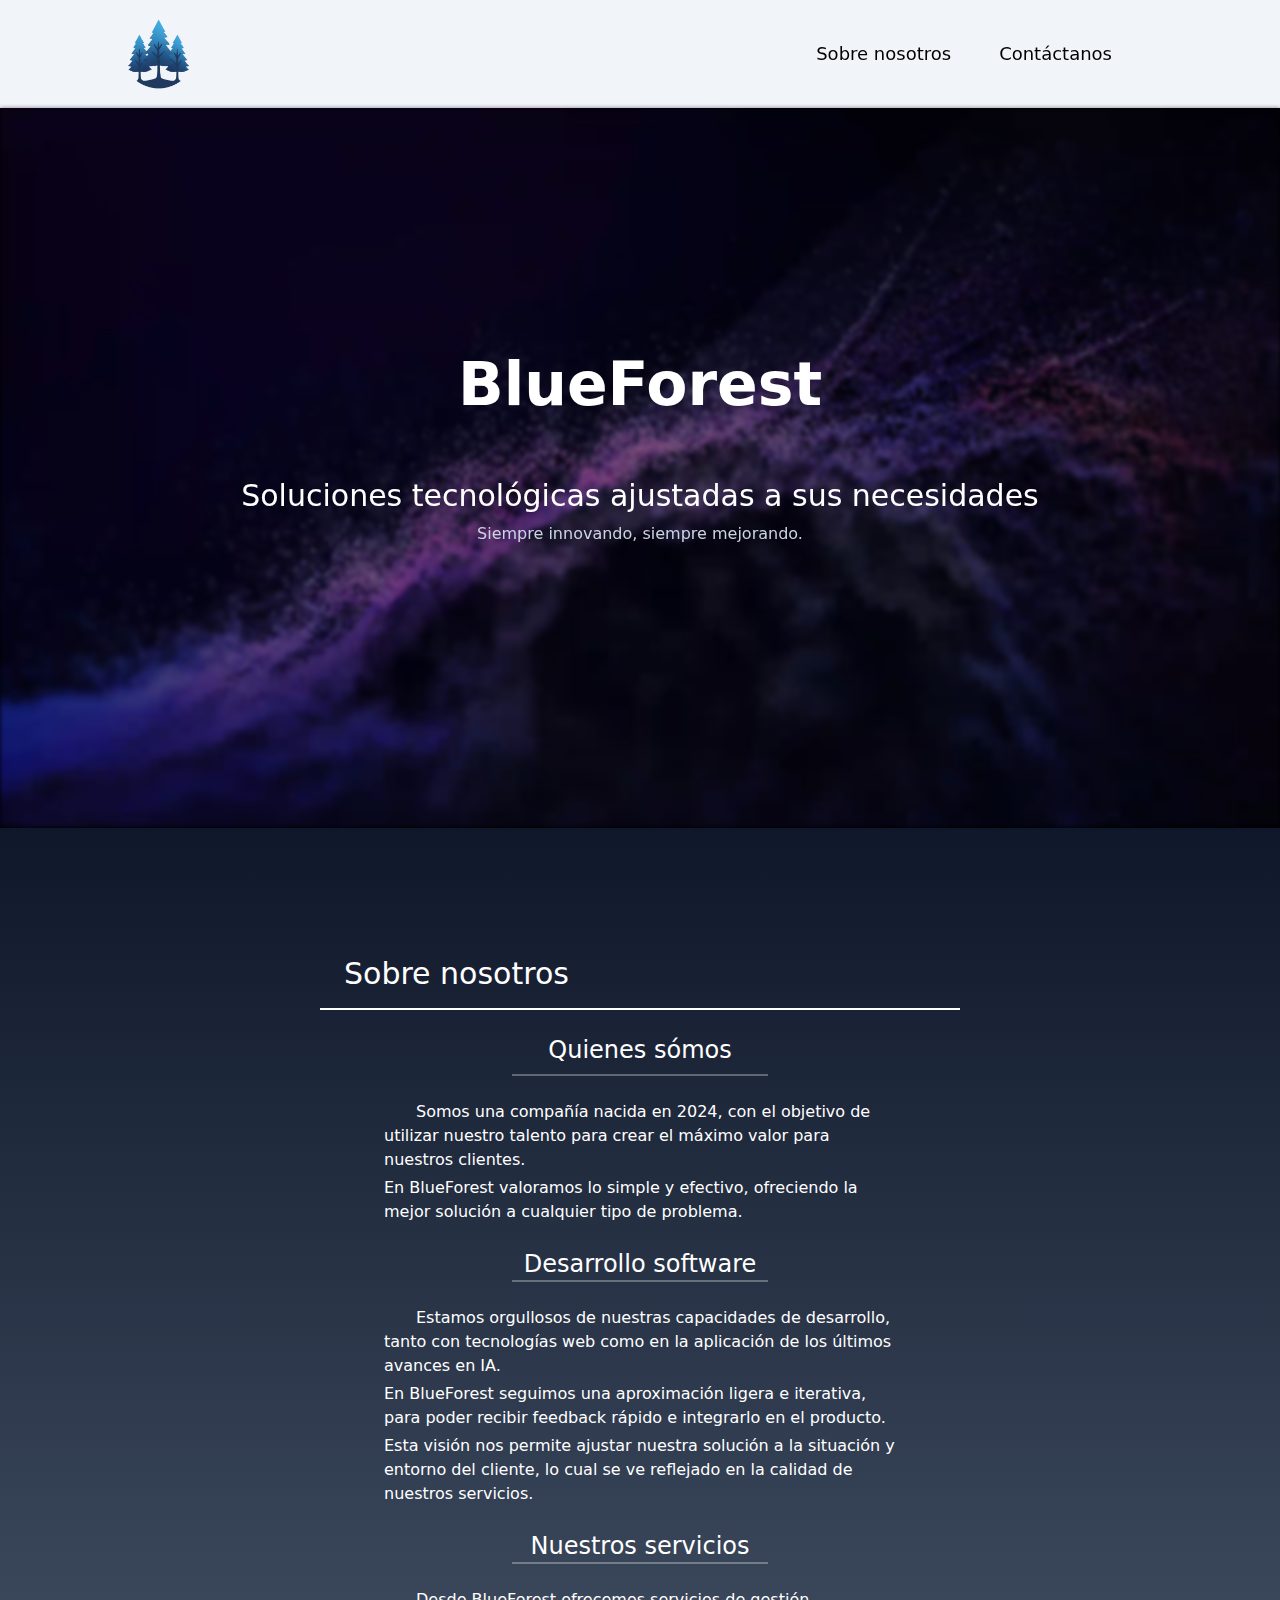
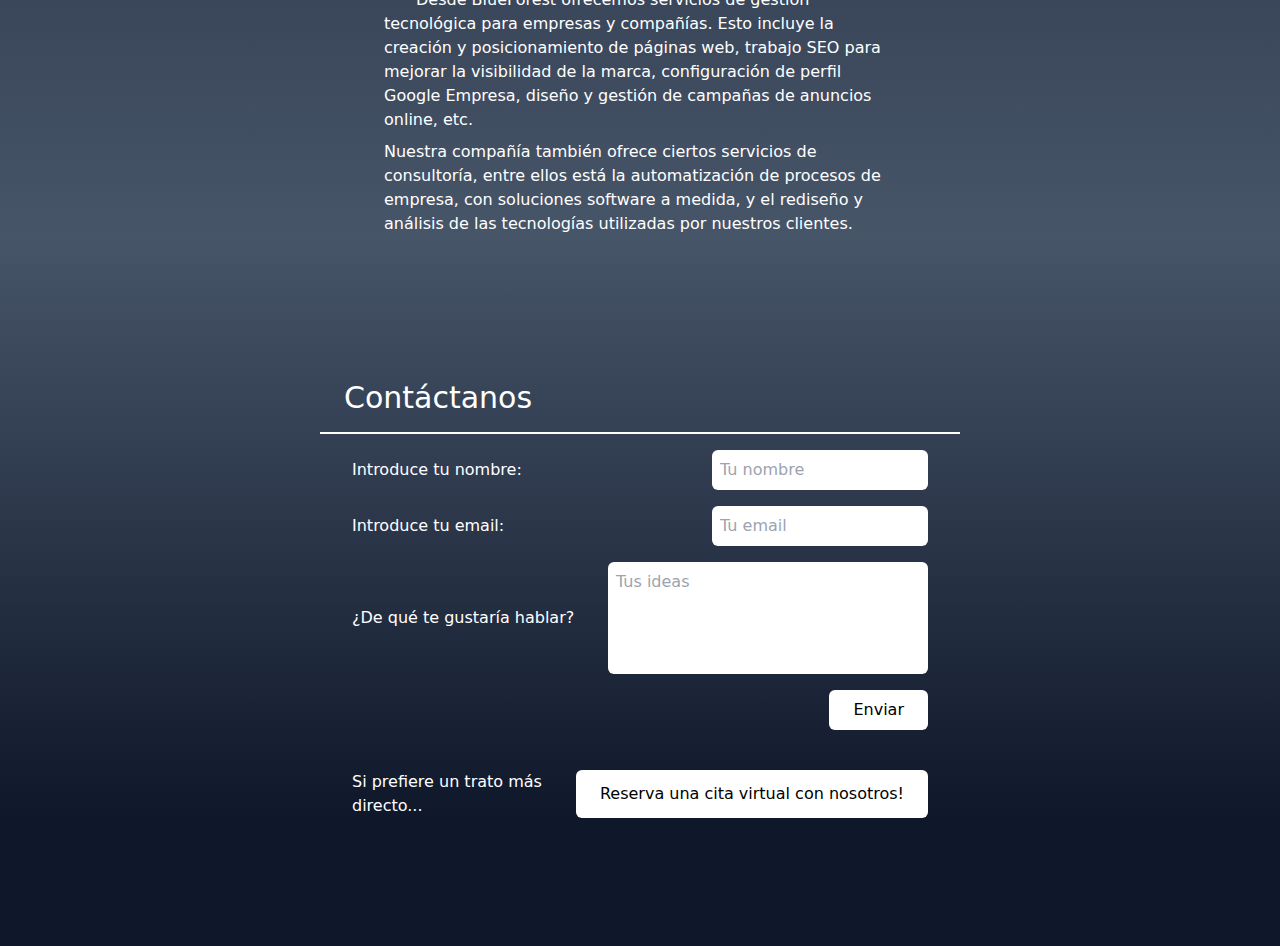
==== commit 6927accf: "Compress and use particles-background" ====
--- a/index.html
+++ b/index.html
@@ -1,6 +1,6 @@
 <!DOCTYPE html><html><head><meta charset="UTF-8"><meta name="keywords" content="contratar página web, comprar página web coruña, diseñoepágina web galicia, comprar software, gestión informática, blueforest, blueforest consultoría, soluciones software coruña"><meta name="description" content="Consultoría informática gallega blueforest.
                 Realizamos proyectos software, páginas web, programas empresariales, etc.4
-                Contáctanos ahora!"><meta name="author" content="blueforest"><link rel="icon" type="image/x-icon" href="./favicon.ico"><title>BlueForest</title><link href="./output.css" rel="stylesheet"><script type="text/javascript" src="https://assets.calendly.com/assets/external/widget.js"></script></head><body class=""><nav class="w-full bg-slate-100 h-[10vh] sm:h-[12vh] min-h-[80px] flex justify-center items-center"><div class="py-3 w-[90vw] sm:w-[80vw] flex gap-2 items-center"><div class="flex justify-center items-center gap-1"><a href="http://localhost:3000" class="z-10"><img src="./blue-forest-reduced.png" alt="Blueforest company logo" width="70" height="70"></a></div><div class="w-full h-full flex justify-end gap-12 text-lg z-10 mr-2 sm:mr-10"><button class="hover:underline" id="about-button">Sobre nosotros</button><button class="hover:underline" id="contact-button">Contáctanos</button></div></div></nav><main class="flex min-h-screen flex-col items-center justify-between pb-40 sm:pb-32 bg-slate-900"><div class="bg-black w-full h-[80vh] min-h-80"><video class="w-full h-full object-cover opacity-50 blur-[2px]" autoplay loop muted><source src="./particles-background.mp4">Your browser does not support the video tag.</video><div class="w-full h-full top-0 absolute flex items-center justify-center"><div class="flex flex-col items-center gap-16"><h1 class="text-white font-semibold text-6xl">BlueForest</h1><div class="flex flex-col items-center gap-2"><h2 class="text-white mx-4 sm:mx-0 text-3xl text-center">Soluciones tecnológicas ajustadas a sus necesidades</h2><h3 class="text-slate-300 mx-4 sm:mx-0">Siempre innovando, siempre mejorando.</h3></div></div></div></div><div id="about-section" class="w-full h-full bg-gradient-to-t from-slate-600 to-slate-900 backdrop-blur-3xl"><div class="w-full h-full px-4 sm:px-[25%] pt-[10%] flex flex-col"><h1 class="text-white text-3xl text-semibold mb-4 indent-0 sm:indent-6">Sobre nosotros</h1><div class="w-full h-0.5 bg-white mb-6"></div><div id="about-one" class="text-white flex flex-col items-center"><div class="w-[80%] flex flex-col items-center"><h2 class="text-2xl mb-2">Quienes sómos</h2><div class="w-[50%] h-0.5 bg-white bg-opacity-30 mb-6"></div><p class="indent-8">Somos una compañía nacida en 2024, con el objetivo de utilizar nuestro talento para crear el máximo valor para nuestros clientes.</p><p class="mt-1">En BlueForest valoramos lo simple y efectivo, ofreciendo la mejor solución a cualquier tipo de problema.</p></div></div><div id="about-two" class="my-6 text-white flex flex-col items-center"><div class="w-[80%] flex flex-col items-center"><h2 class="text-2xl">Desarrollo software</h2><div class="w-[50%] h-0.5 bg-white bg-opacity-30 mb-6"></div><p class="indent-8">Estamos orgullosos de nuestras capacidades de desarrollo, tanto con tecnologías web como en la aplicación de los últimos avances en IA.</p><p class="mt-1">En BlueForest seguimos una aproximación ligera e iterativa, para poder recibir feedback rápido e integrarlo en el producto.</p><p class="mt-1">Esta visión nos permite ajustar nuestra solución a la situación y entorno del cliente, lo cual se ve reflejado en la calidad de nuestros servicios.</p></div></div><div id="about-three" class="text-white flex flex-col items-center"><div class="w-[80%] flex flex-col items-center"><h2 class="text-2xl">Nuestros servicios</h2><div class="w-[50%] h-0.5 bg-white bg-opacity-30 mb-6"></div><p class="indent-8">Desde BlueForest ofrecemos servicios de gestión tecnológica para empresas y compañías. Esto incluye la creación y posicionamiento de páginas web, trabajo SEO para mejorar la visibilidad de la marca, configuración de perfil Google Empresa, diseño y gestión de campañas de anuncios online, etc.</p><p class="mt-2">Nuestra compañía también ofrece ciertos servicios de consultoría, entre ellos está la automatización de procesos de empresa, con soluciones software a medida, y el rediseño y análisis de las tecnologías utilizadas por nuestros clientes.</p></div></div></div></div><div id="contact-section" class="w-full h-full px-4 sm:px-[25%] pt-20 bg-gradient-to-t to-slate-600 from-slate-900 backdrop-blur-3xl"><div class="w-full h-full pt-[10%] flex flex-col"><h1 class="text-white text-3xl mb-4 indent-6">Contáctanos</h1><div class="w-full bg-white h-0.5"></div><div class="w-full h-full px-[5%]"><form class="flex flex-col gap-4 pt-4" action="https://formsubmit.co/ced2c2242df1ad09e1063a4a07e90d95" method="POST"><div class="flex items-center justify-center sm:justify-between"><label class="hidden sm:block text-white">Introduce tu nombre:</label><input type="text" name="Client's name" class="w-[80%] sm:w-auto p-2 rounded-md" placeholder="Tu nombre" required></div><div class="flex items-center justify-center sm:justify-between"><label class="hidden sm:block text-white">Introduce tu email:</label><input type="email" name="Client's email" class="w-[80%] sm:w-auto p-2 rounded-md" placeholder="Tu email" required></div><div class="flex flex-col sm:flex-row justify-between items-center"><label class="text-white py-2 sm:py-0">¿De qué te gustaría hablar?</label><textarea name="Client's idea" class="p-2 rounded-md h-28 w-[80%] sm:w-80 resize-none" placeholder="Tus ideas" required></textarea></div><div class="flex mr-10 sm:mr-0 justify-end"><button type="submit" class="bg-white text-black hover:bg-slate-200 py-2 px-6 text-md inline-flex items-center justify-center whitespace-nowrap rounded-md ring-offset-white transition-colors focus-visible:outline-none focus-visible:ring-2 focus-visible:ring-neutral-950 focus-visible:ring-offset-2 disabled:pointer-events-none disabled:opacity-50 dark:ring-offset-neutral-950 dark:focus-visible:ring-neutral-300">Enviar</button></div></form></div><div class="mt-10 flex flex-col sm:flex-row justify-center items-center"><div class="w-[90%] flex justify-between"><p class="text-white pb-6 sm:pb-0">Si prefiere un trato más directo...</p><link href="https://assets.calendly.com/assets/external/widget.css" rel="stylesheet"><script src="https://assets.calendly.com/assets/external/widget.js" type="text/javascript" async></script><a id="calendly-button" onclick='return Calendly.initPopupWidget({url:"https://calendly.com/blue-forest"}),!1' class="calendly-widget bg-white text-black hover:bg-slate-200 py-2 px-6 text-md inline-flex items-center justify-center whitespace-nowrap rounded-md ring-offset-white transition-colors focus-visible:outline-none focus-visible:ring-2 focus-visible:ring-neutral-950 focus-visible:ring-offset-2 disabled:pointer-events-none disabled:opacity-50 dark:ring-offset-neutral-950 dark:focus-visible:ring-neutral-300">Reserva una cita virtual con nosotros!</a></div></div></div></div></main></body><script>let aboutButton = document.getElementById('about-button')
+                Contáctanos ahora!"><meta name="author" content="blueforest"><link rel="icon" type="image/x-icon" href="./favicon.ico"><title>BlueForest</title><link href="./output.css" rel="stylesheet"><script type="text/javascript" src="https://assets.calendly.com/assets/external/widget.js"></script></head><body class=""><nav class="w-full bg-slate-100 h-[10vh] sm:h-[12vh] min-h-[80px] flex justify-center items-center"><div class="py-3 w-[90vw] sm:w-[80vw] flex gap-2 items-center"><div class="flex justify-center items-center gap-1"><a href="http://localhost:3000" class="z-10"><img src="./blue-forest-reduced.png" alt="Blueforest company logo" width="70" height="70"></a></div><div class="w-full h-full flex justify-end gap-12 text-lg z-10 mr-2 sm:mr-10"><button class="hover:underline" id="about-button">Sobre nosotros</button><button class="hover:underline" id="contact-button">Contáctanos</button></div></div></nav><main class="flex min-h-screen flex-col items-center justify-between pb-40 sm:pb-32 bg-slate-900"><div class="bg-black w-full h-[80vh] min-h-80"><video class="w-full h-full object-cover opacity-50 blur-[2px]" autoplay loop muted><source src="./particles-background-compressed.mp4">Your browser does not support the video tag.</video><div class="w-full h-full top-0 absolute flex items-center justify-center"><div class="flex flex-col items-center gap-16"><h1 class="text-white font-semibold text-6xl">BlueForest</h1><div class="flex flex-col items-center gap-2"><h2 class="text-white mx-4 sm:mx-0 text-3xl text-center">Soluciones tecnológicas ajustadas a sus necesidades</h2><h3 class="text-slate-300 mx-4 sm:mx-0">Siempre innovando, siempre mejorando.</h3></div></div></div></div><div id="about-section" class="w-full h-full bg-gradient-to-t from-slate-600 to-slate-900 backdrop-blur-3xl"><div class="w-full h-full px-4 sm:px-[25%] pt-[10%] flex flex-col"><h1 class="text-white text-3xl text-semibold mb-4 indent-0 sm:indent-6">Sobre nosotros</h1><div class="w-full h-0.5 bg-white mb-6"></div><div id="about-one" class="text-white flex flex-col items-center"><div class="w-[80%] flex flex-col items-center"><h2 class="text-2xl mb-2">Quienes sómos</h2><div class="w-[50%] h-0.5 bg-white bg-opacity-30 mb-6"></div><p class="indent-8">Somos una compañía nacida en 2024, con el objetivo de utilizar nuestro talento para crear el máximo valor para nuestros clientes.</p><p class="mt-1">En BlueForest valoramos lo simple y efectivo, ofreciendo la mejor solución a cualquier tipo de problema.</p></div></div><div id="about-two" class="my-6 text-white flex flex-col items-center"><div class="w-[80%] flex flex-col items-center"><h2 class="text-2xl">Desarrollo software</h2><div class="w-[50%] h-0.5 bg-white bg-opacity-30 mb-6"></div><p class="indent-8">Estamos orgullosos de nuestras capacidades de desarrollo, tanto con tecnologías web como en la aplicación de los últimos avances en IA.</p><p class="mt-1">En BlueForest seguimos una aproximación ligera e iterativa, para poder recibir feedback rápido e integrarlo en el producto.</p><p class="mt-1">Esta visión nos permite ajustar nuestra solución a la situación y entorno del cliente, lo cual se ve reflejado en la calidad de nuestros servicios.</p></div></div><div id="about-three" class="text-white flex flex-col items-center"><div class="w-[80%] flex flex-col items-center"><h2 class="text-2xl">Nuestros servicios</h2><div class="w-[50%] h-0.5 bg-white bg-opacity-30 mb-6"></div><p class="indent-8">Desde BlueForest ofrecemos servicios de gestión tecnológica para empresas y compañías. Esto incluye la creación y posicionamiento de páginas web, trabajo SEO para mejorar la visibilidad de la marca, configuración de perfil Google Empresa, diseño y gestión de campañas de anuncios online, etc.</p><p class="mt-2">Nuestra compañía también ofrece ciertos servicios de consultoría, entre ellos está la automatización de procesos de empresa, con soluciones software a medida, y el rediseño y análisis de las tecnologías utilizadas por nuestros clientes.</p></div></div></div></div><div id="contact-section" class="w-full h-full px-4 sm:px-[25%] pt-20 bg-gradient-to-t to-slate-600 from-slate-900 backdrop-blur-3xl"><div class="w-full h-full pt-[10%] flex flex-col"><h1 class="text-white text-3xl mb-4 indent-6">Contáctanos</h1><div class="w-full bg-white h-0.5"></div><div class="w-full h-full px-[5%]"><form class="flex flex-col gap-4 pt-4" action="https://formsubmit.co/ced2c2242df1ad09e1063a4a07e90d95" method="POST"><div class="flex items-center justify-center sm:justify-between"><label class="hidden sm:block text-white">Introduce tu nombre:</label><input type="text" name="Client's name" class="w-[80%] sm:w-auto p-2 rounded-md" placeholder="Tu nombre" required></div><div class="flex items-center justify-center sm:justify-between"><label class="hidden sm:block text-white">Introduce tu email:</label><input type="email" name="Client's email" class="w-[80%] sm:w-auto p-2 rounded-md" placeholder="Tu email" required></div><div class="flex flex-col sm:flex-row justify-between items-center"><label class="text-white py-2 sm:py-0">¿De qué te gustaría hablar?</label><textarea name="Client's idea" class="p-2 rounded-md h-28 w-[80%] sm:w-80 resize-none" placeholder="Tus ideas" required></textarea></div><div class="flex mr-10 sm:mr-0 justify-end"><button type="submit" class="bg-white text-black hover:bg-slate-200 py-2 px-6 text-md inline-flex items-center justify-center whitespace-nowrap rounded-md ring-offset-white transition-colors focus-visible:outline-none focus-visible:ring-2 focus-visible:ring-neutral-950 focus-visible:ring-offset-2 disabled:pointer-events-none disabled:opacity-50 dark:ring-offset-neutral-950 dark:focus-visible:ring-neutral-300">Enviar</button></div></form></div><div class="mt-10 flex flex-col sm:flex-row justify-center items-center"><div class="w-[90%] flex justify-between"><p class="text-white pb-6 sm:pb-0">Si prefiere un trato más directo...</p><link href="https://assets.calendly.com/assets/external/widget.css" rel="stylesheet"><script src="https://assets.calendly.com/assets/external/widget.js" type="text/javascript" async></script><a id="calendly-button" onclick='return Calendly.initPopupWidget({url:"https://calendly.com/blue-forest"}),!1' class="calendly-widget bg-white text-black hover:bg-slate-200 py-2 px-6 text-md inline-flex items-center justify-center whitespace-nowrap rounded-md ring-offset-white transition-colors focus-visible:outline-none focus-visible:ring-2 focus-visible:ring-neutral-950 focus-visible:ring-offset-2 disabled:pointer-events-none disabled:opacity-50 dark:ring-offset-neutral-950 dark:focus-visible:ring-neutral-300">Reserva una cita virtual con nosotros!</a></div></div></div></div></main></body><script>let aboutButton = document.getElementById('about-button')
       let aboutSection = document.getElementById('about-section')
       console.log("aboutButton: ", aboutButton)
       console.log("aboutSection: ", aboutSection)
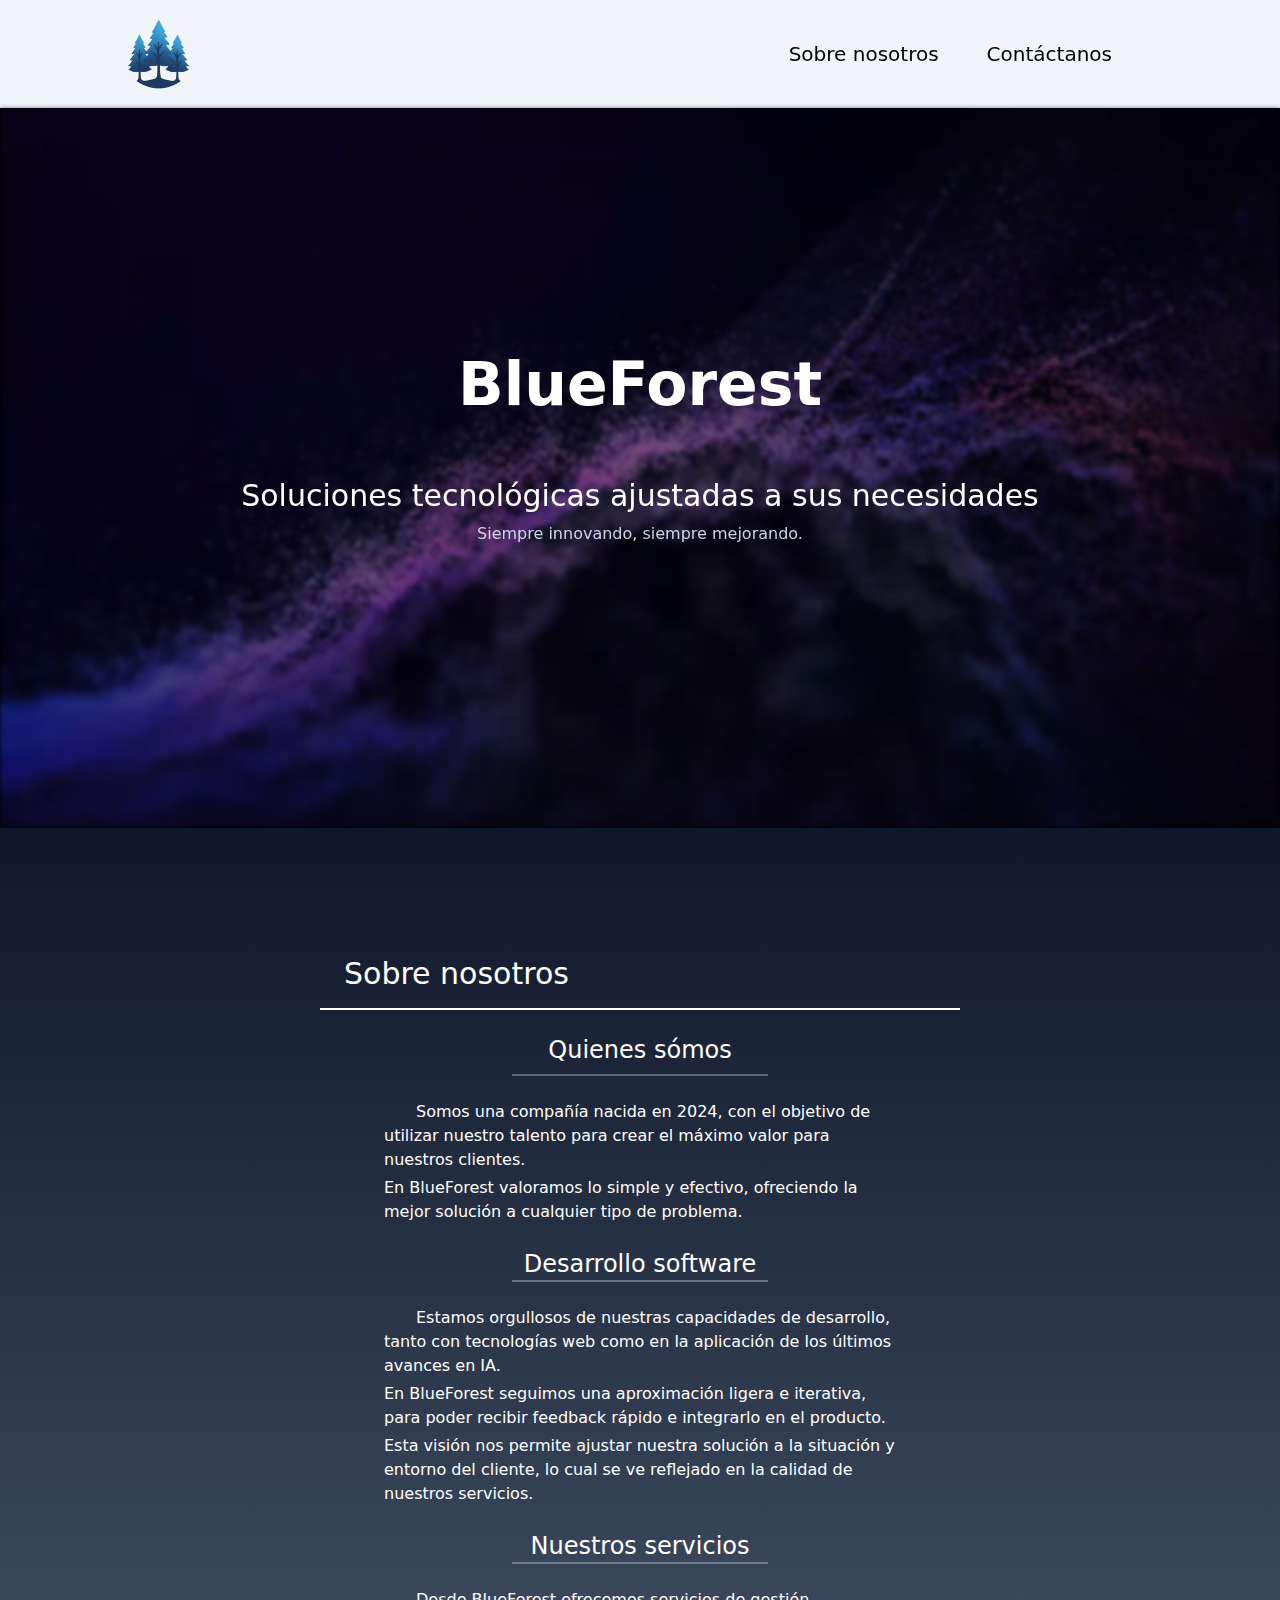
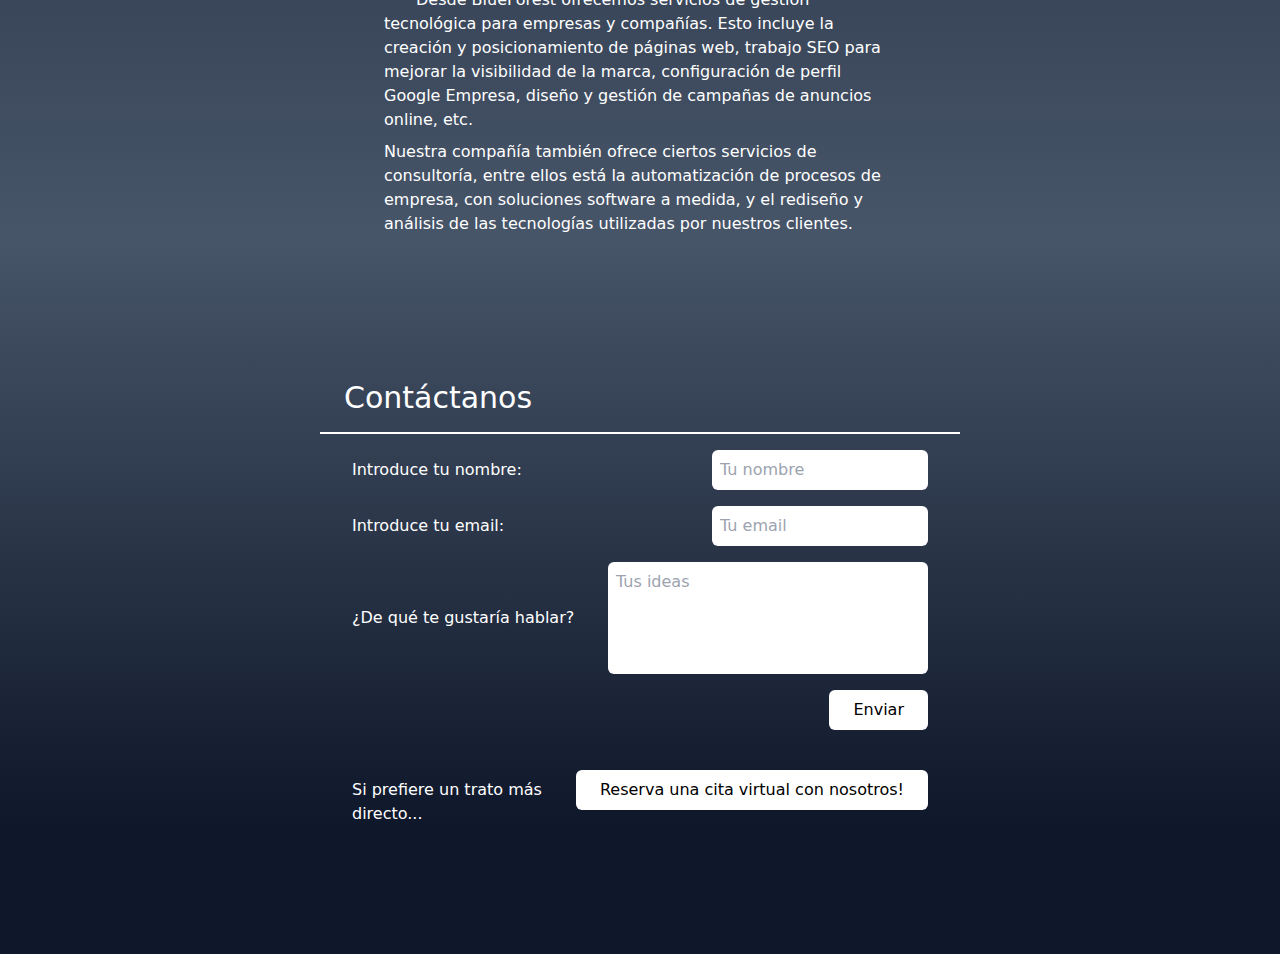
==== commit 00efc570: "Fix mobile view" ====
--- a/index.html
+++ b/index.html
@@ -1,11 +1,11 @@
 <!DOCTYPE html><html><head><meta charset="UTF-8"><meta name="keywords" content="contratar página web, comprar página web coruña, diseñoepágina web galicia, comprar software, gestión informática, blueforest, blueforest consultoría, soluciones software coruña"><meta name="description" content="Consultoría informática gallega blueforest.
-                Realizamos proyectos software, páginas web, programas empresariales, etc.4
-                Contáctanos ahora!"><meta name="author" content="blueforest"><link rel="icon" type="image/x-icon" href="./favicon.ico"><title>BlueForest</title><link href="./output.css" rel="stylesheet"><script type="text/javascript" src="https://assets.calendly.com/assets/external/widget.js"></script></head><body class=""><nav class="w-full bg-slate-100 h-[10vh] sm:h-[12vh] min-h-[80px] flex justify-center items-center"><div class="py-3 w-[90vw] sm:w-[80vw] flex gap-2 items-center"><div class="flex justify-center items-center gap-1"><a href="http://localhost:3000" class="z-10"><img src="./blue-forest-reduced.png" alt="Blueforest company logo" width="70" height="70"></a></div><div class="w-full h-full flex justify-end gap-12 text-lg z-10 mr-2 sm:mr-10"><button class="hover:underline" id="about-button">Sobre nosotros</button><button class="hover:underline" id="contact-button">Contáctanos</button></div></div></nav><main class="flex min-h-screen flex-col items-center justify-between pb-40 sm:pb-32 bg-slate-900"><div class="bg-black w-full h-[80vh] min-h-80"><video class="w-full h-full object-cover opacity-50 blur-[2px]" autoplay loop muted><source src="./particles-background-compressed.mp4">Your browser does not support the video tag.</video><div class="w-full h-full top-0 absolute flex items-center justify-center"><div class="flex flex-col items-center gap-16"><h1 class="text-white font-semibold text-6xl">BlueForest</h1><div class="flex flex-col items-center gap-2"><h2 class="text-white mx-4 sm:mx-0 text-3xl text-center">Soluciones tecnológicas ajustadas a sus necesidades</h2><h3 class="text-slate-300 mx-4 sm:mx-0">Siempre innovando, siempre mejorando.</h3></div></div></div></div><div id="about-section" class="w-full h-full bg-gradient-to-t from-slate-600 to-slate-900 backdrop-blur-3xl"><div class="w-full h-full px-4 sm:px-[25%] pt-[10%] flex flex-col"><h1 class="text-white text-3xl text-semibold mb-4 indent-0 sm:indent-6">Sobre nosotros</h1><div class="w-full h-0.5 bg-white mb-6"></div><div id="about-one" class="text-white flex flex-col items-center"><div class="w-[80%] flex flex-col items-center"><h2 class="text-2xl mb-2">Quienes sómos</h2><div class="w-[50%] h-0.5 bg-white bg-opacity-30 mb-6"></div><p class="indent-8">Somos una compañía nacida en 2024, con el objetivo de utilizar nuestro talento para crear el máximo valor para nuestros clientes.</p><p class="mt-1">En BlueForest valoramos lo simple y efectivo, ofreciendo la mejor solución a cualquier tipo de problema.</p></div></div><div id="about-two" class="my-6 text-white flex flex-col items-center"><div class="w-[80%] flex flex-col items-center"><h2 class="text-2xl">Desarrollo software</h2><div class="w-[50%] h-0.5 bg-white bg-opacity-30 mb-6"></div><p class="indent-8">Estamos orgullosos de nuestras capacidades de desarrollo, tanto con tecnologías web como en la aplicación de los últimos avances en IA.</p><p class="mt-1">En BlueForest seguimos una aproximación ligera e iterativa, para poder recibir feedback rápido e integrarlo en el producto.</p><p class="mt-1">Esta visión nos permite ajustar nuestra solución a la situación y entorno del cliente, lo cual se ve reflejado en la calidad de nuestros servicios.</p></div></div><div id="about-three" class="text-white flex flex-col items-center"><div class="w-[80%] flex flex-col items-center"><h2 class="text-2xl">Nuestros servicios</h2><div class="w-[50%] h-0.5 bg-white bg-opacity-30 mb-6"></div><p class="indent-8">Desde BlueForest ofrecemos servicios de gestión tecnológica para empresas y compañías. Esto incluye la creación y posicionamiento de páginas web, trabajo SEO para mejorar la visibilidad de la marca, configuración de perfil Google Empresa, diseño y gestión de campañas de anuncios online, etc.</p><p class="mt-2">Nuestra compañía también ofrece ciertos servicios de consultoría, entre ellos está la automatización de procesos de empresa, con soluciones software a medida, y el rediseño y análisis de las tecnologías utilizadas por nuestros clientes.</p></div></div></div></div><div id="contact-section" class="w-full h-full px-4 sm:px-[25%] pt-20 bg-gradient-to-t to-slate-600 from-slate-900 backdrop-blur-3xl"><div class="w-full h-full pt-[10%] flex flex-col"><h1 class="text-white text-3xl mb-4 indent-6">Contáctanos</h1><div class="w-full bg-white h-0.5"></div><div class="w-full h-full px-[5%]"><form class="flex flex-col gap-4 pt-4" action="https://formsubmit.co/ced2c2242df1ad09e1063a4a07e90d95" method="POST"><div class="flex items-center justify-center sm:justify-between"><label class="hidden sm:block text-white">Introduce tu nombre:</label><input type="text" name="Client's name" class="w-[80%] sm:w-auto p-2 rounded-md" placeholder="Tu nombre" required></div><div class="flex items-center justify-center sm:justify-between"><label class="hidden sm:block text-white">Introduce tu email:</label><input type="email" name="Client's email" class="w-[80%] sm:w-auto p-2 rounded-md" placeholder="Tu email" required></div><div class="flex flex-col sm:flex-row justify-between items-center"><label class="text-white py-2 sm:py-0">¿De qué te gustaría hablar?</label><textarea name="Client's idea" class="p-2 rounded-md h-28 w-[80%] sm:w-80 resize-none" placeholder="Tus ideas" required></textarea></div><div class="flex mr-10 sm:mr-0 justify-end"><button type="submit" class="bg-white text-black hover:bg-slate-200 py-2 px-6 text-md inline-flex items-center justify-center whitespace-nowrap rounded-md ring-offset-white transition-colors focus-visible:outline-none focus-visible:ring-2 focus-visible:ring-neutral-950 focus-visible:ring-offset-2 disabled:pointer-events-none disabled:opacity-50 dark:ring-offset-neutral-950 dark:focus-visible:ring-neutral-300">Enviar</button></div></form></div><div class="mt-10 flex flex-col sm:flex-row justify-center items-center"><div class="w-[90%] flex justify-between"><p class="text-white pb-6 sm:pb-0">Si prefiere un trato más directo...</p><link href="https://assets.calendly.com/assets/external/widget.css" rel="stylesheet"><script src="https://assets.calendly.com/assets/external/widget.js" type="text/javascript" async></script><a id="calendly-button" onclick='return Calendly.initPopupWidget({url:"https://calendly.com/blue-forest"}),!1' class="calendly-widget bg-white text-black hover:bg-slate-200 py-2 px-6 text-md inline-flex items-center justify-center whitespace-nowrap rounded-md ring-offset-white transition-colors focus-visible:outline-none focus-visible:ring-2 focus-visible:ring-neutral-950 focus-visible:ring-offset-2 disabled:pointer-events-none disabled:opacity-50 dark:ring-offset-neutral-950 dark:focus-visible:ring-neutral-300">Reserva una cita virtual con nosotros!</a></div></div></div></div></main></body><script>let aboutButton = document.getElementById('about-button')
-      let aboutSection = document.getElementById('about-section')
-      console.log("aboutButton: ", aboutButton)
-      console.log("aboutSection: ", aboutSection)
-      aboutButton.onclick = () => aboutSection.scrollIntoView({ behavior: 'smooth' })
-      
-      let contactButton = document.getElementById('contact-button')
-      let contactSection = document.getElementById('contact-section')
-      contactButton.onclick = () => contactSection.scrollIntoView({ behavior: 'smooth' })</script></html>+    Realizamos proyectos software, páginas web, programas empresariales, etc.4
+    Contáctanos ahora!"><meta name="author" content="blueforest"><link rel="icon" type="image/x-icon" href="./favicon.ico"><title>BlueForest</title><meta name="viewport" content="width=device-width,initial-scale=1"><link href="./output.css" rel="stylesheet"><script type="text/javascript" src="https://assets.calendly.com/assets/external/widget.js"></script></head><body><nav class="w-full bg-slate-100 h-[10vh] sm:h-[12vh] min-h-[80px] flex justify-center items-center"><div class="py-3 w-[90vw] sm:w-[80vw] flex gap-2 items-center"><div class="flex justify-center items-center gap-1"><a href="" class="z-10"><img src="./blue-forest-reduced.png" alt="Blueforest company logo" width="70" height="70"></a></div><div class="w-full h-full flex justify-end gap-6 sm:gap-12 z-10 text-md sm:text-xl mr-2 sm:mr-10"><button class="hover:underline underline-offset-4" id="about-button">Sobre nosotros</button><button class="hover:underline underline-offset-4" id="contact-button">Contáctanos</button></div></div></nav><main class="flex min-h-screen flex-col items-center justify-between pb-40 sm:pb-32 bg-slate-900"><div class="bg-black w-full h-[80vh] min-h-80"><video class="w-full h-full object-cover opacity-50 blur-[2px]" autoplay loop muted><source src="./particles-background-compressed.mp4">Your browser does not support the video tag.</video><div class="w-full h-full top-0 absolute flex items-center justify-center"><div class="flex flex-col items-center gap-16"><h1 class="text-white font-semibold text-6xl">BlueForest</h1><div class="flex flex-col items-center gap-2"><h2 class="text-white mx-4 sm:mx-0 text-3xl text-center">Soluciones tecnológicas ajustadas a sus necesidades</h2><h3 class="text-slate-300 mx-4 sm:mx-0">Siempre innovando, siempre mejorando.</h3></div></div></div></div><div id="about-section" class="w-full h-full bg-gradient-to-t from-slate-600 to-slate-900 backdrop-blur-3xl"><div class="w-full h-full px-4 sm:px-[25%] pt-[10%] flex flex-col"><h1 class="text-white text-3xl text-semibold mb-4 indent-0 sm:indent-6">Sobre nosotros</h1><div class="w-full h-0.5 bg-white mb-6"></div><div id="about-one" class="text-white flex flex-col items-center"><div class="w-[80%] flex flex-col items-center"><h2 class="text-2xl mb-2">Quienes sómos</h2><div class="w-[50%] h-0.5 bg-white bg-opacity-30 mb-6"></div><p class="indent-8">Somos una compañía nacida en 2024, con el objetivo de utilizar nuestro talento para crear el máximo valor para nuestros clientes.</p><p class="mt-1">En BlueForest valoramos lo simple y efectivo, ofreciendo la mejor solución a cualquier tipo de problema.</p></div></div><div id="about-two" class="my-6 text-white flex flex-col items-center"><div class="w-[80%] flex flex-col items-center"><h2 class="text-2xl">Desarrollo software</h2><div class="w-[50%] h-0.5 bg-white bg-opacity-30 mb-6"></div><p class="indent-8">Estamos orgullosos de nuestras capacidades de desarrollo, tanto con tecnologías web como en la aplicación de los últimos avances en IA.</p><p class="mt-1">En BlueForest seguimos una aproximación ligera e iterativa, para poder recibir feedback rápido e integrarlo en el producto.</p><p class="mt-1">Esta visión nos permite ajustar nuestra solución a la situación y entorno del cliente, lo cual se ve reflejado en la calidad de nuestros servicios.</p></div></div><div id="about-three" class="text-white flex flex-col items-center"><div class="w-[80%] flex flex-col items-center"><h2 class="text-2xl">Nuestros servicios</h2><div class="w-[50%] h-0.5 bg-white bg-opacity-30 mb-6"></div><p class="indent-8">Desde BlueForest ofrecemos servicios de gestión tecnológica para empresas y compañías. Esto incluye la creación y posicionamiento de páginas web, trabajo SEO para mejorar la visibilidad de la marca, configuración de perfil Google Empresa, diseño y gestión de campañas de anuncios online, etc.</p><p class="mt-2">Nuestra compañía también ofrece ciertos servicios de consultoría, entre ellos está la automatización de procesos de empresa, con soluciones software a medida, y el rediseño y análisis de las tecnologías utilizadas por nuestros clientes.</p></div></div></div></div><div id="contact-section" class="w-full h-full px-4 sm:px-[25%] pt-20 bg-gradient-to-t to-slate-600 from-slate-900 backdrop-blur-3xl"><div class="w-full h-full pt-[10%] flex flex-col"><h1 class="text-white text-3xl mb-4 indent-6">Contáctanos</h1><div class="w-full bg-white h-0.5"></div><div class="w-full h-full px-[5%]"><form class="flex flex-col gap-4 pt-4" action="https://formsubmit.co/ced2c2242df1ad09e1063a4a07e90d95" method="POST"><div class="flex items-center justify-center sm:justify-between"><label class="hidden sm:block text-white">Introduce tu nombre:</label><input type="text" name="Client's name" class="w-[80%] sm:w-auto p-2 rounded-md" placeholder="Tu nombre" required></div><div class="flex items-center justify-center sm:justify-between"><label class="hidden sm:block text-white">Introduce tu email:</label><input type="email" name="Client's email" class="w-[80%] sm:w-auto p-2 rounded-md" placeholder="Tu email" required></div><div class="flex flex-col sm:flex-row justify-between items-center"><label class="text-white py-2 sm:py-0">¿De qué te gustaría hablar?</label><textarea name="Client's idea" class="p-2 rounded-md h-28 w-[80%] sm:w-80 resize-none" placeholder="Tus ideas" required></textarea></div><div class="flex mr-10 sm:mr-0 justify-end"><button type="submit" class="bg-white text-black hover:bg-slate-200 py-2 px-6 text-md inline-flex items-center justify-center whitespace-nowrap rounded-md ring-offset-white transition-colors focus-visible:outline-none focus-visible:ring-2 focus-visible:ring-neutral-950 focus-visible:ring-offset-2 disabled:pointer-events-none disabled:opacity-50 dark:ring-offset-neutral-950 dark:focus-visible:ring-neutral-300">Enviar</button></div></form></div><div class="mt-10 flex flex-col sm:flex-row justify-center items-center"><div class="w-[90%] flex flex-col sm:flex-row justify-between items-baseline"><p class="text-white pb-6 sm:pb-0">Si prefiere un trato más directo...</p><link href="https://assets.calendly.com/assets/external/widget.css" rel="stylesheet"><script src="https://assets.calendly.com/assets/external/widget.js" type="text/javascript" async></script><a id="calendly-button" onclick='return Calendly.initPopupWidget({url:"https://calendly.com/blue-forest"}),!1' class="calendly-widget bg-white text-black hover:bg-slate-200 py-2 px-2 sm:px-6 text-md inline-flex items-center justify-center whitespace-nowrap rounded-md ring-offset-white transition-colors focus-visible:outline-none focus-visible:ring-2 focus-visible:ring-neutral-950 focus-visible:ring-offset-2">Reserva una cita virtual con nosotros!</a></div></div></div></div></main></body><script>let aboutButton = document.getElementById('about-button')
+let aboutSection = document.getElementById('about-section')
+console.log("aboutButton: ", aboutButton)
+console.log("aboutSection: ", aboutSection)
+aboutButton.onclick = () => aboutSection.scrollIntoView({ behavior: 'smooth' })
+
+let contactButton = document.getElementById('contact-button')
+let contactSection = document.getElementById('contact-section')
+contactButton.onclick = () => contactSection.scrollIntoView({ behavior: 'smooth' })</script></html>--- a/output.css
+++ b/output.css
@@ -1 +1 @@
-a,hr{color:inherit}progress,sub,sup{vertical-align:baseline}blockquote,body,dd,dl,fieldset,figure,h1,h2,h3,h4,h5,h6,hr,menu,ol,p,pre,ul{margin:0}dialog,fieldset,legend,menu,ol,ul{padding:0}.from-slate-600,.from-slate-900{--tw-gradient-stops:var(--tw-gradient-from),var(--tw-gradient-to)}.indent-0,table{text-indent:0}.text-black,.text-slate-300,.text-white{--tw-text-opacity:1}*,.ring-offset-white,::after,::before{--tw-ring-offset-color:#fff}.bg-black,.bg-slate-100,.bg-slate-900,.bg-white{--tw-bg-opacity:1}*,::after,::before{box-sizing:border-box;border:0 solid #e5e7eb;--tw-border-spacing-x:0;--tw-border-spacing-y:0;--tw-translate-x:0;--tw-translate-y:0;--tw-rotate:0;--tw-skew-x:0;--tw-skew-y:0;--tw-scale-x:1;--tw-scale-y:1;--tw-pan-x: ;--tw-pan-y: ;--tw-pinch-zoom: ;--tw-scroll-snap-strictness:proximity;--tw-gradient-from-position: ;--tw-gradient-via-position: ;--tw-gradient-to-position: ;--tw-ordinal: ;--tw-slashed-zero: ;--tw-numeric-figure: ;--tw-numeric-spacing: ;--tw-numeric-fraction: ;--tw-ring-inset: ;--tw-ring-offset-width:0px;--tw-ring-color:rgb(59 130 246 / 0.5);--tw-ring-offset-shadow:0 0 #0000;--tw-ring-shadow:0 0 #0000;--tw-shadow:0 0 #0000;--tw-shadow-colored:0 0 #0000;--tw-blur: ;--tw-brightness: ;--tw-contrast: ;--tw-grayscale: ;--tw-hue-rotate: ;--tw-invert: ;--tw-saturate: ;--tw-sepia: ;--tw-drop-shadow: ;--tw-backdrop-blur: ;--tw-backdrop-brightness: ;--tw-backdrop-contrast: ;--tw-backdrop-grayscale: ;--tw-backdrop-hue-rotate: ;--tw-backdrop-invert: ;--tw-backdrop-opacity: ;--tw-backdrop-saturate: ;--tw-backdrop-sepia: ;--tw-contain-size: ;--tw-contain-layout: ;--tw-contain-paint: ;--tw-contain-style: }::after,::before{--tw-content:''}:host,html{line-height:1.5;-webkit-text-size-adjust:100%;-moz-tab-size:4;-o-tab-size:4;tab-size:4;font-family:ui-sans-serif,system-ui,sans-serif,"Apple Color Emoji","Segoe UI Emoji","Segoe UI Symbol","Noto Color Emoji";font-feature-settings:normal;font-variation-settings:normal;-webkit-tap-highlight-color:transparent}body{line-height:inherit}hr{height:0;border-top-width:1px}abbr:where([title]){-webkit-text-decoration:underline dotted;text-decoration:underline dotted}h1,h2,h3,h4,h5,h6{font-size:inherit;font-weight:inherit}a{text-decoration:inherit}b,strong{font-weight:bolder}code,kbd,pre,samp{font-family:ui-monospace,SFMono-Regular,Menlo,Monaco,Consolas,"Liberation Mono","Courier New",monospace;font-feature-settings:normal;font-variation-settings:normal;font-size:1em}small{font-size:80%}sub,sup{font-size:75%;line-height:0;position:relative}sub{bottom:-.25em}sup{top:-.5em}table{border-color:inherit;border-collapse:collapse}button,input,optgroup,select,textarea{font-family:inherit;font-feature-settings:inherit;font-variation-settings:inherit;font-size:100%;font-weight:inherit;line-height:inherit;letter-spacing:inherit;color:inherit;margin:0;padding:0}button,select{text-transform:none}button,input:where([type=button]),input:where([type=reset]),input:where([type=submit]){-webkit-appearance:button;background-color:transparent;background-image:none}:-moz-focusring{outline:auto}:-moz-ui-invalid{box-shadow:none}::-webkit-inner-spin-button,::-webkit-outer-spin-button{height:auto}[type=search]{-webkit-appearance:textfield;outline-offset:-2px}::-webkit-search-decoration{-webkit-appearance:none}::-webkit-file-upload-button{-webkit-appearance:button;font:inherit}summary{display:list-item}menu,ol,ul{list-style:none}textarea{resize:vertical}input::-moz-placeholder,textarea::-moz-placeholder{opacity:1;color:#9ca3af}input::placeholder,textarea::placeholder{opacity:1;color:#9ca3af}[role=button],button{cursor:pointer}:disabled{cursor:default}audio,canvas,embed,iframe,img,object,svg,video{display:block;vertical-align:middle}img,video{max-width:100%;height:auto}.hidden,[hidden]{display:none}::backdrop{--tw-border-spacing-x:0;--tw-border-spacing-y:0;--tw-translate-x:0;--tw-translate-y:0;--tw-rotate:0;--tw-skew-x:0;--tw-skew-y:0;--tw-scale-x:1;--tw-scale-y:1;--tw-pan-x: ;--tw-pan-y: ;--tw-pinch-zoom: ;--tw-scroll-snap-strictness:proximity;--tw-gradient-from-position: ;--tw-gradient-via-position: ;--tw-gradient-to-position: ;--tw-ordinal: ;--tw-slashed-zero: ;--tw-numeric-figure: ;--tw-numeric-spacing: ;--tw-numeric-fraction: ;--tw-ring-inset: ;--tw-ring-offset-width:0px;--tw-ring-offset-color:#fff;--tw-ring-color:rgb(59 130 246 / 0.5);--tw-ring-offset-shadow:0 0 #0000;--tw-ring-shadow:0 0 #0000;--tw-shadow:0 0 #0000;--tw-shadow-colored:0 0 #0000;--tw-blur: ;--tw-brightness: ;--tw-contrast: ;--tw-grayscale: ;--tw-hue-rotate: ;--tw-invert: ;--tw-saturate: ;--tw-sepia: ;--tw-drop-shadow: ;--tw-backdrop-blur: ;--tw-backdrop-brightness: ;--tw-backdrop-contrast: ;--tw-backdrop-grayscale: ;--tw-backdrop-hue-rotate: ;--tw-backdrop-invert: ;--tw-backdrop-opacity: ;--tw-backdrop-saturate: ;--tw-backdrop-sepia: ;--tw-contain-size: ;--tw-contain-layout: ;--tw-contain-paint: ;--tw-contain-style: }.absolute{position:absolute}.top-0{top:0}.z-10{z-index:10}.mx-4{margin-left:1rem;margin-right:1rem}.my-6{margin-top:1.5rem;margin-bottom:1.5rem}.mb-2{margin-bottom:.5rem}.mb-4{margin-bottom:1rem}.mb-6{margin-bottom:1.5rem}.mr-10{margin-right:2.5rem}.mr-2{margin-right:.5rem}.mt-10{margin-top:2.5rem}.mt-1{margin-top:.25rem}.mt-2{margin-top:.5rem}.flex{display:flex}.inline-flex{display:inline-flex}.h-0\.5{height:.125rem}.h-28{height:7rem}.h-\[10vh\]{height:10vh}.h-\[80vh\]{height:80vh}.h-full{height:100%}.min-h-80{min-height:20rem}.min-h-\[80px\]{min-height:80px}.min-h-screen{min-height:100vh}.w-\[50\%\]{width:50%}.w-\[80\%\]{width:80%}.w-\[90\%\]{width:90%}.w-\[90vw\]{width:90vw}.w-full{width:100%}.resize-none{resize:none}.flex-col{flex-direction:column}.items-center{align-items:center}.justify-end{justify-content:flex-end}.justify-center{justify-content:center}.justify-between{justify-content:space-between}.gap-1{gap:.25rem}.gap-12{gap:3rem}.gap-16{gap:4rem}.gap-2{gap:.5rem}.gap-4{gap:1rem}.whitespace-nowrap{white-space:nowrap}.rounded-md{border-radius:.375rem}.bg-black{background-color:rgb(0 0 0 / var(--tw-bg-opacity))}.bg-slate-100{background-color:rgb(241 245 249 / var(--tw-bg-opacity))}.bg-slate-900{background-color:rgb(15 23 42 / var(--tw-bg-opacity))}.bg-white{background-color:rgb(255 255 255 / var(--tw-bg-opacity))}.bg-opacity-30{--tw-bg-opacity:0.3}.bg-gradient-to-t{background-image:linear-gradient(to top,var(--tw-gradient-stops))}.from-slate-600{--tw-gradient-from:#475569 var(--tw-gradient-from-position);--tw-gradient-to:rgb(71 85 105 / 0) var(--tw-gradient-to-position)}.from-slate-900{--tw-gradient-from:#0f172a var(--tw-gradient-from-position);--tw-gradient-to:rgb(15 23 42 / 0) var(--tw-gradient-to-position)}.to-slate-600{--tw-gradient-to:#475569 var(--tw-gradient-to-position)}.to-slate-900{--tw-gradient-to:#0f172a var(--tw-gradient-to-position)}.object-cover{-o-object-fit:cover;object-fit:cover}.p-2{padding:.5rem}.px-4{padding-left:1rem;padding-right:1rem}.px-6{padding-left:1.5rem;padding-right:1.5rem}.px-\[5\%\]{padding-left:5%;padding-right:5%}.py-2{padding-top:.5rem;padding-bottom:.5rem}.py-3{padding-top:.75rem;padding-bottom:.75rem}.pb-40{padding-bottom:10rem}.pb-6{padding-bottom:1.5rem}.pt-20{padding-top:5rem}.pt-4{padding-top:1rem}.pt-\[10\%\]{padding-top:10%}.text-center{text-align:center}.indent-6{text-indent:1.5rem}.indent-8{text-indent:2rem}.text-2xl{font-size:1.5rem;line-height:2rem}.text-3xl{font-size:1.875rem;line-height:2.25rem}.text-6xl{font-size:3.75rem;line-height:1}.text-lg{font-size:1.125rem;line-height:1.75rem}.font-semibold{font-weight:600}.text-black{color:rgb(0 0 0 / var(--tw-text-opacity))}.text-slate-300{color:rgb(203 213 225 / var(--tw-text-opacity))}.text-white{color:rgb(255 255 255 / var(--tw-text-opacity))}.disabled\:opacity-50:disabled,.opacity-50{opacity:.5}.blur-\[2px\]{--tw-blur:blur(2px);filter:var(--tw-blur) var(--tw-brightness) var(--tw-contrast) var(--tw-grayscale) var(--tw-hue-rotate) var(--tw-invert) var(--tw-saturate) var(--tw-sepia) var(--tw-drop-shadow)}.backdrop-blur-3xl{--tw-backdrop-blur:blur(64px);-webkit-backdrop-filter:var(--tw-backdrop-blur) var(--tw-backdrop-brightness) var(--tw-backdrop-contrast) var(--tw-backdrop-grayscale) var(--tw-backdrop-hue-rotate) var(--tw-backdrop-invert) var(--tw-backdrop-opacity) var(--tw-backdrop-saturate) var(--tw-backdrop-sepia);backdrop-filter:var(--tw-backdrop-blur) var(--tw-backdrop-brightness) var(--tw-backdrop-contrast) var(--tw-backdrop-grayscale) var(--tw-backdrop-hue-rotate) var(--tw-backdrop-invert) var(--tw-backdrop-opacity) var(--tw-backdrop-saturate) var(--tw-backdrop-sepia)}.transition-colors{transition-property:color,background-color,border-color,text-decoration-color,fill,stroke;transition-timing-function:cubic-bezier(0.4,0,0.2,1);transition-duration:150ms}.hover\:bg-slate-200:hover{--tw-bg-opacity:1;background-color:rgb(226 232 240 / var(--tw-bg-opacity))}.hover\:underline:hover{text-decoration-line:underline}.focus-visible\:outline-none:focus-visible{outline:transparent solid 2px;outline-offset:2px}.focus-visible\:ring-2:focus-visible{--tw-ring-offset-shadow:var(--tw-ring-inset) 0 0 0 var(--tw-ring-offset-width) var(--tw-ring-offset-color);--tw-ring-shadow:var(--tw-ring-inset) 0 0 0 calc(2px + var(--tw-ring-offset-width)) var(--tw-ring-color);box-shadow:var(--tw-ring-offset-shadow),var(--tw-ring-shadow),var(--tw-shadow,0 0 #0000)}.focus-visible\:ring-neutral-950:focus-visible{--tw-ring-opacity:1;--tw-ring-color:rgb(10 10 10 / var(--tw-ring-opacity))}.focus-visible\:ring-offset-2:focus-visible{--tw-ring-offset-width:2px}.disabled\:pointer-events-none:disabled{pointer-events:none}@media (min-width:640px){.sm\:mr-0,.sm\:mx-0{margin-right:0}.sm\:pb-0,.sm\:py-0{padding-bottom:0}.sm\:mx-0{margin-left:0}.sm\:mr-10{margin-right:2.5rem}.sm\:block{display:block}.sm\:h-\[12vh\]{height:12vh}.sm\:w-80{width:20rem}.sm\:w-\[80vw\]{width:80vw}.sm\:w-auto{width:auto}.sm\:flex-row{flex-direction:row}.sm\:justify-between{justify-content:space-between}.sm\:px-\[25\%\]{padding-left:25%;padding-right:25%}.sm\:py-0{padding-top:0}.sm\:pb-32{padding-bottom:8rem}.sm\:indent-6{text-indent:1.5rem}}@media (prefers-color-scheme:dark){.dark\:ring-offset-neutral-950{--tw-ring-offset-color:#0a0a0a}.dark\:focus-visible\:ring-neutral-300:focus-visible{--tw-ring-opacity:1;--tw-ring-color:rgb(212 212 212 / var(--tw-ring-opacity))}}+a,hr{color:inherit}progress,sub,sup{vertical-align:baseline}blockquote,body,dd,dl,fieldset,figure,h1,h2,h3,h4,h5,h6,hr,menu,ol,p,pre,ul{margin:0}dialog,fieldset,legend,menu,ol,ul{padding:0}.from-slate-600,.from-slate-900{--tw-gradient-stops:var(--tw-gradient-from),var(--tw-gradient-to)}.indent-0,table{text-indent:0}.text-black,.text-slate-300,.text-white{--tw-text-opacity:1}*,.ring-offset-white,::after,::before{--tw-ring-offset-color:#fff}.bg-black,.bg-slate-100,.bg-slate-900,.bg-white{--tw-bg-opacity:1}*,::after,::before{box-sizing:border-box;border:0 solid #e5e7eb;--tw-border-spacing-x:0;--tw-border-spacing-y:0;--tw-translate-x:0;--tw-translate-y:0;--tw-rotate:0;--tw-skew-x:0;--tw-skew-y:0;--tw-scale-x:1;--tw-scale-y:1;--tw-pan-x: ;--tw-pan-y: ;--tw-pinch-zoom: ;--tw-scroll-snap-strictness:proximity;--tw-gradient-from-position: ;--tw-gradient-via-position: ;--tw-gradient-to-position: ;--tw-ordinal: ;--tw-slashed-zero: ;--tw-numeric-figure: ;--tw-numeric-spacing: ;--tw-numeric-fraction: ;--tw-ring-inset: ;--tw-ring-offset-width:0px;--tw-ring-color:rgb(59 130 246 / 0.5);--tw-ring-offset-shadow:0 0 #0000;--tw-ring-shadow:0 0 #0000;--tw-shadow:0 0 #0000;--tw-shadow-colored:0 0 #0000;--tw-blur: ;--tw-brightness: ;--tw-contrast: ;--tw-grayscale: ;--tw-hue-rotate: ;--tw-invert: ;--tw-saturate: ;--tw-sepia: ;--tw-drop-shadow: ;--tw-backdrop-blur: ;--tw-backdrop-brightness: ;--tw-backdrop-contrast: ;--tw-backdrop-grayscale: ;--tw-backdrop-hue-rotate: ;--tw-backdrop-invert: ;--tw-backdrop-opacity: ;--tw-backdrop-saturate: ;--tw-backdrop-sepia: ;--tw-contain-size: ;--tw-contain-layout: ;--tw-contain-paint: ;--tw-contain-style: }::after,::before{--tw-content:''}:host,html{line-height:1.5;-webkit-text-size-adjust:100%;-moz-tab-size:4;-o-tab-size:4;tab-size:4;font-family:ui-sans-serif,system-ui,sans-serif,"Apple Color Emoji","Segoe UI Emoji","Segoe UI Symbol","Noto Color Emoji";font-feature-settings:normal;font-variation-settings:normal;-webkit-tap-highlight-color:transparent}body{line-height:inherit}hr{height:0;border-top-width:1px}abbr:where([title]){-webkit-text-decoration:underline dotted;text-decoration:underline dotted}h1,h2,h3,h4,h5,h6{font-size:inherit;font-weight:inherit}a{text-decoration:inherit}b,strong{font-weight:bolder}code,kbd,pre,samp{font-family:ui-monospace,SFMono-Regular,Menlo,Monaco,Consolas,"Liberation Mono","Courier New",monospace;font-feature-settings:normal;font-variation-settings:normal;font-size:1em}small{font-size:80%}sub,sup{font-size:75%;line-height:0;position:relative}sub{bottom:-.25em}sup{top:-.5em}table{border-color:inherit;border-collapse:collapse}button,input,optgroup,select,textarea{font-family:inherit;font-feature-settings:inherit;font-variation-settings:inherit;font-size:100%;font-weight:inherit;line-height:inherit;letter-spacing:inherit;color:inherit;margin:0;padding:0}button,select{text-transform:none}button,input:where([type=button]),input:where([type=reset]),input:where([type=submit]){-webkit-appearance:button;background-color:transparent;background-image:none}:-moz-focusring{outline:auto}:-moz-ui-invalid{box-shadow:none}::-webkit-inner-spin-button,::-webkit-outer-spin-button{height:auto}[type=search]{-webkit-appearance:textfield;outline-offset:-2px}::-webkit-search-decoration{-webkit-appearance:none}::-webkit-file-upload-button{-webkit-appearance:button;font:inherit}summary{display:list-item}menu,ol,ul{list-style:none}textarea{resize:vertical}input::-moz-placeholder,textarea::-moz-placeholder{opacity:1;color:#9ca3af}input::placeholder,textarea::placeholder{opacity:1;color:#9ca3af}[role=button],button{cursor:pointer}:disabled{cursor:default}audio,canvas,embed,iframe,img,object,svg,video{display:block;vertical-align:middle}img,video{max-width:100%;height:auto}.hidden,[hidden]{display:none}::backdrop{--tw-border-spacing-x:0;--tw-border-spacing-y:0;--tw-translate-x:0;--tw-translate-y:0;--tw-rotate:0;--tw-skew-x:0;--tw-skew-y:0;--tw-scale-x:1;--tw-scale-y:1;--tw-pan-x: ;--tw-pan-y: ;--tw-pinch-zoom: ;--tw-scroll-snap-strictness:proximity;--tw-gradient-from-position: ;--tw-gradient-via-position: ;--tw-gradient-to-position: ;--tw-ordinal: ;--tw-slashed-zero: ;--tw-numeric-figure: ;--tw-numeric-spacing: ;--tw-numeric-fraction: ;--tw-ring-inset: ;--tw-ring-offset-width:0px;--tw-ring-offset-color:#fff;--tw-ring-color:rgb(59 130 246 / 0.5);--tw-ring-offset-shadow:0 0 #0000;--tw-ring-shadow:0 0 #0000;--tw-shadow:0 0 #0000;--tw-shadow-colored:0 0 #0000;--tw-blur: ;--tw-brightness: ;--tw-contrast: ;--tw-grayscale: ;--tw-hue-rotate: ;--tw-invert: ;--tw-saturate: ;--tw-sepia: ;--tw-drop-shadow: ;--tw-backdrop-blur: ;--tw-backdrop-brightness: ;--tw-backdrop-contrast: ;--tw-backdrop-grayscale: ;--tw-backdrop-hue-rotate: ;--tw-backdrop-invert: ;--tw-backdrop-opacity: ;--tw-backdrop-saturate: ;--tw-backdrop-sepia: ;--tw-contain-size: ;--tw-contain-layout: ;--tw-contain-paint: ;--tw-contain-style: }.absolute{position:absolute}.top-0{top:0}.z-10{z-index:10}.mx-4{margin-left:1rem;margin-right:1rem}.my-6{margin-top:1.5rem;margin-bottom:1.5rem}.mb-2{margin-bottom:.5rem}.mb-4{margin-bottom:1rem}.mb-6{margin-bottom:1.5rem}.mr-10{margin-right:2.5rem}.mr-2{margin-right:.5rem}.mt-1{margin-top:.25rem}.mt-10{margin-top:2.5rem}.mt-2{margin-top:.5rem}.flex{display:flex}.inline-flex{display:inline-flex}.h-0\.5{height:.125rem}.h-28{height:7rem}.h-\[10vh\]{height:10vh}.h-\[80vh\]{height:80vh}.h-full{height:100%}.min-h-80{min-height:20rem}.min-h-\[80px\]{min-height:80px}.min-h-screen{min-height:100vh}.w-\[50\%\]{width:50%}.w-\[80\%\]{width:80%}.w-\[90\%\]{width:90%}.w-\[90vw\]{width:90vw}.w-full{width:100%}.resize-none{resize:none}.flex-col{flex-direction:column}.items-start{align-items:flex-start}.items-center{align-items:center}.items-baseline{align-items:baseline}.justify-end{justify-content:flex-end}.justify-center{justify-content:center}.justify-between{justify-content:space-between}.gap-1{gap:.25rem}.gap-12{gap:3rem}.gap-16{gap:4rem}.gap-2{gap:.5rem}.gap-4{gap:1rem}.gap-6{gap:1.5rem}.whitespace-nowrap{white-space:nowrap}.rounded-md{border-radius:.375rem}.bg-black{background-color:rgb(0 0 0 / var(--tw-bg-opacity))}.bg-slate-100{background-color:rgb(241 245 249 / var(--tw-bg-opacity))}.bg-slate-900{background-color:rgb(15 23 42 / var(--tw-bg-opacity))}.bg-white{background-color:rgb(255 255 255 / var(--tw-bg-opacity))}.bg-opacity-30{--tw-bg-opacity:0.3}.bg-gradient-to-t{background-image:linear-gradient(to top,var(--tw-gradient-stops))}.from-slate-600{--tw-gradient-from:#475569 var(--tw-gradient-from-position);--tw-gradient-to:rgb(71 85 105 / 0) var(--tw-gradient-to-position)}.from-slate-900{--tw-gradient-from:#0f172a var(--tw-gradient-from-position);--tw-gradient-to:rgb(15 23 42 / 0) var(--tw-gradient-to-position)}.to-slate-600{--tw-gradient-to:#475569 var(--tw-gradient-to-position)}.to-slate-900{--tw-gradient-to:#0f172a var(--tw-gradient-to-position)}.object-cover{-o-object-fit:cover;object-fit:cover}.p-2{padding:.5rem}.px-4{padding-left:1rem;padding-right:1rem}.px-6{padding-left:1.5rem;padding-right:1.5rem}.px-\[5\%\]{padding-left:5%;padding-right:5%}.py-2{padding-top:.5rem;padding-bottom:.5rem}.py-3{padding-top:.75rem;padding-bottom:.75rem}.px-2{padding-left:.5rem;padding-right:.5rem}.py-1{padding-top:.25rem;padding-bottom:.25rem}.pb-40{padding-bottom:10rem}.pb-6{padding-bottom:1.5rem}.pt-20{padding-top:5rem}.pt-4{padding-top:1rem}.pt-\[10\%\]{padding-top:10%}.text-center{text-align:center}.indent-6{text-indent:1.5rem}.indent-8{text-indent:2rem}.text-2xl{font-size:1.5rem;line-height:2rem}.text-3xl{font-size:1.875rem;line-height:2.25rem}.text-6xl{font-size:3.75rem;line-height:1}.text-lg,.text-xl{line-height:1.75rem}.text-lg{font-size:1.125rem}.text-xl{font-size:1.25rem}.text-sm{font-size:.875rem;line-height:1.25rem}.font-semibold{font-weight:600}.text-black{color:rgb(0 0 0 / var(--tw-text-opacity))}.text-slate-300{color:rgb(203 213 225 / var(--tw-text-opacity))}.text-white{color:rgb(255 255 255 / var(--tw-text-opacity))}.underline-offset-4{text-underline-offset:4px}.disabled\:opacity-50:disabled,.opacity-50{opacity:.5}.blur-\[2px\]{--tw-blur:blur(2px);filter:var(--tw-blur) var(--tw-brightness) var(--tw-contrast) var(--tw-grayscale) var(--tw-hue-rotate) var(--tw-invert) var(--tw-saturate) var(--tw-sepia) var(--tw-drop-shadow)}.backdrop-blur-3xl{--tw-backdrop-blur:blur(64px);-webkit-backdrop-filter:var(--tw-backdrop-blur) var(--tw-backdrop-brightness) var(--tw-backdrop-contrast) var(--tw-backdrop-grayscale) var(--tw-backdrop-hue-rotate) var(--tw-backdrop-invert) var(--tw-backdrop-opacity) var(--tw-backdrop-saturate) var(--tw-backdrop-sepia);backdrop-filter:var(--tw-backdrop-blur) var(--tw-backdrop-brightness) var(--tw-backdrop-contrast) var(--tw-backdrop-grayscale) var(--tw-backdrop-hue-rotate) var(--tw-backdrop-invert) var(--tw-backdrop-opacity) var(--tw-backdrop-saturate) var(--tw-backdrop-sepia)}.transition-colors{transition-property:color,background-color,border-color,text-decoration-color,fill,stroke;transition-timing-function:cubic-bezier(0.4,0,0.2,1);transition-duration:150ms}.hover\:bg-slate-200:hover{--tw-bg-opacity:1;background-color:rgb(226 232 240 / var(--tw-bg-opacity))}.hover\:underline:hover{text-decoration-line:underline}.focus-visible\:outline-none:focus-visible{outline:transparent solid 2px;outline-offset:2px}.focus-visible\:ring-2:focus-visible{--tw-ring-offset-shadow:var(--tw-ring-inset) 0 0 0 var(--tw-ring-offset-width) var(--tw-ring-offset-color);--tw-ring-shadow:var(--tw-ring-inset) 0 0 0 calc(2px + var(--tw-ring-offset-width)) var(--tw-ring-color);box-shadow:var(--tw-ring-offset-shadow),var(--tw-ring-shadow),var(--tw-shadow,0 0 #0000)}.focus-visible\:ring-neutral-950:focus-visible{--tw-ring-opacity:1;--tw-ring-color:rgb(10 10 10 / var(--tw-ring-opacity))}.focus-visible\:ring-offset-2:focus-visible{--tw-ring-offset-width:2px}.disabled\:pointer-events-none:disabled{pointer-events:none}@media (min-width:640px){.sm\:mr-0,.sm\:mx-0{margin-right:0}.sm\:mx-0{margin-left:0}.sm\:mr-10{margin-right:2.5rem}.sm\:block{display:block}.sm\:h-\[12vh\]{height:12vh}.sm\:w-80{width:20rem}.sm\:w-\[80vw\]{width:80vw}.sm\:w-auto{width:auto}.sm\:flex-row{flex-direction:row}.sm\:justify-between{justify-content:space-between}.sm\:gap-12{gap:3rem}.sm\:px-\[25\%\]{padding-left:25%;padding-right:25%}.sm\:py-0{padding-top:0;padding-bottom:0}.sm\:px-6{padding-left:1.5rem;padding-right:1.5rem}.sm\:py-2{padding-top:.5rem;padding-bottom:.5rem}.sm\:pb-0{padding-bottom:0}.sm\:pb-32{padding-bottom:8rem}.sm\:indent-6{text-indent:1.5rem}.sm\:text-xl{font-size:1.25rem;line-height:1.75rem}}@media (prefers-color-scheme:dark){.dark\:ring-offset-neutral-950{--tw-ring-offset-color:#0a0a0a}.dark\:focus-visible\:ring-neutral-300:focus-visible{--tw-ring-opacity:1;--tw-ring-color:rgb(212 212 212 / var(--tw-ring-opacity))}}